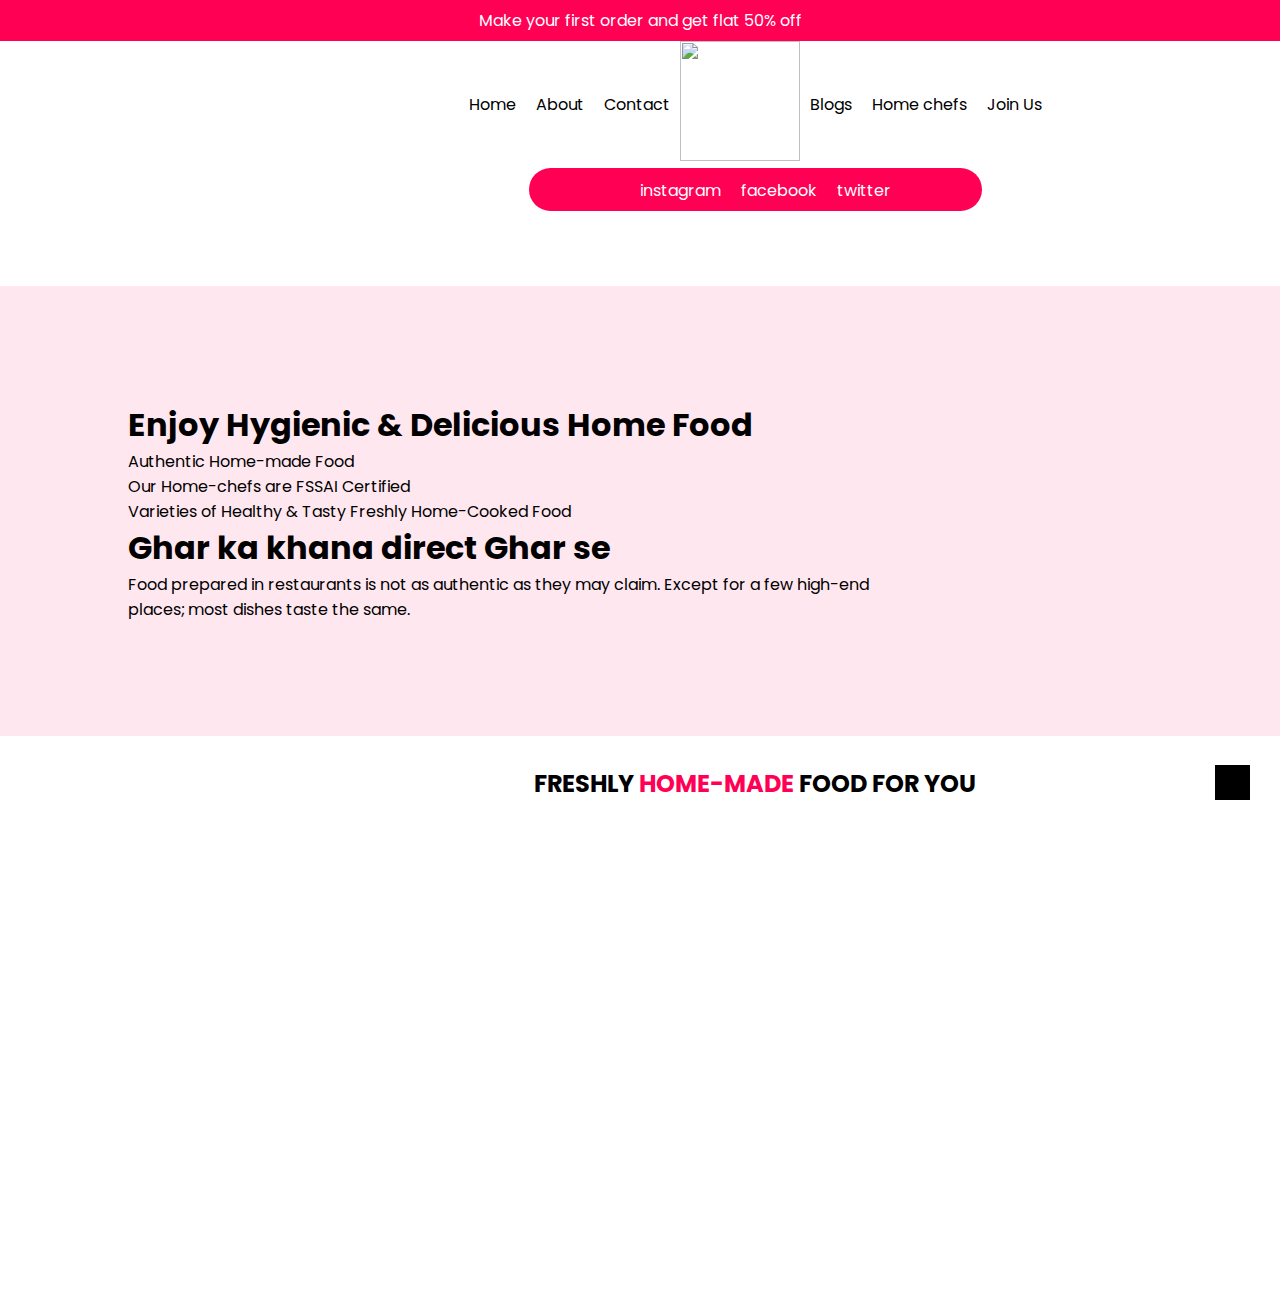
==== index.html @ 9baf68fd "fourth commit" ====
<!DOCTYPE html>
<html lang="en">

<head>
	<meta charset="UTF-8">
	<meta http-equiv="X-UA-Compatible" content="IE=edge">
	<meta name="viewport" content="width=device-width, initial-scale=1.0">
	<title>Dehofoo-homepage</title>
	<link rel="stylesheet" href="style.css">
	<link rel="stylesheet" href="https://use.fontawesome.com/releases/v5.15.4/css/all.css"
		integrity="sha384-DyZ88mC6Up2uqS4h/KRgHuoeGwBcD4Ng9SiP4dIRy0EXTlnuz47vAwmeGwVChigm" crossorigin="anonymous">
	<link rel="stylesheet" href="https://unpkg.com/aos@next/dist/aos.css" />


</head>

<body>
	<div class="banner" id="banner">
		<p>Make your first order and get flat 50% off</p>
	</div>

	<div class="up-scroll"><i class="fas fa-sort-up"><a href="#"></a></i></div>

	<div class="menu-bar" id="menu-bar" onclick="myFunction()">
		<i class="fas fa-bars"></i>
	</div>

	<div class="cross" id="cross" onclick="myFunction1()">
		<i class="fas fa-times"></i>
	</div>

	<div class="drop-boxes" id="drop-boxes">
		<div class="content">
			<div class="box-1"></div>
			<div class="box-2"></div>
			<div class="box-3"></div>
			<div class="box-4"></div>
			<div class="box-5"></div>
		</div>
	</div>

	<div class="menu-toggle" id="menu-toggle">
		<ul>
			<li><a href="">Home</a></li>
			<li><a href="">About</a></li>
			<li> <a href="">Contact</a> </li>
			<li><a href="">Blogs</a></li>
			<li><a href="">Home chefs</a></li>
			<li><a href="">Join Us</a></li>
		</ul>
	</div>
	<div class="container">

		<section class="nav">
			<div class="content">
				<div class="menu_list">
					<li> <a href="">Home</a> </li>
					<li> <a href="">About</a> </li>
					<li> <a href="">Contact</a> </li>
					<div class="logo">
						<img src="images/logo.png" alt="" width="120px" height="120px">
					</div>
					<li> <a href="">Blogs</a> </li>
					<li> <a href="">Home chefs</a> </li>
					<li> <a href="">Join Us</a> </li>
				</div>

				<div class="social">
					<li> <a href=""><i class="fab fa-instagram"></i>instagram</a> </li>
					<li> <a href=""><i class="fab fa-facebook"></i>facebook</a></li>
					<li> <a href=""><i class="fab fa-twitter"></i>twitter</a></li>
				</div>

			</div>
		</section>

		<br />
		<br />
		<br />

		<section class="homepage">
			<div class="content">
				<div class="info">

					<h1> <span>Enjoy Hygienic</span> & Delicious Home Food</h1>
					<div class="para">
						<p><i class="fas fa-check-circle"></i>Authentic Home-made Food</p>
						<p><i class="fas fa-check-circle"></i>Our Home-chefs are FSSAI Certified</p>
						<p><i class="fas fa-check-circle"></i>Varieties of Healthy & Tasty Freshly Home-Cooked Food</p>
					</div>

					<div class="site-info">
						<h1>Ghar ka khana direct Ghar se</h1>
					</div>

					<div class="para-one">
						<p>Food prepared in restaurants is not as authentic as they may claim. Except for a few high-end
							places; most dishes taste the same. </p>
					</div>
				</div>
				<div class="video">

					<iframe width="500" height="315" src="https://www.youtube.com/embed/4LgRSebsh2c"
						title="YouTube video player" frameborder="0"
						allow="accelerometer; autoplay; clipboard-write; encrypted-media; gyroscope; picture-in-picture"
						allowfullscreen></iframe>

				</div>
			</div>
		</section>

		<section class="three-cards">
			<h2>FRESHLY <span>HOME-MADE</span>
				FOOD FOR YOU</h2>
			<div class="content">
				<div class="box" data-aos="fade-in" data-aos-id="super-duper">

					<img src="images/authentic.png" alt="" srcset="">
					<h4>Authentic </h4>
					<h6>Home made food</h6>
					<p>Food prepared in restaurants is not as authentic as they may claim. Except for a few high-end
						places; most dishes taste the same. For all food lovers, this is a turn-off. With de’HoFoo, we
						connect all food lovers to home-chefs who serve authentic food, retaining the original taste and
						aroma of the dish.</p>
				</div>
				<div class="box" data-aos="fade-in" data-aos-id="super-duper">
					<img src="images/fassai.png" alt="" srcset="">
					<h4>FSSAI Certified</h4>
					<h6>Home chefs</h6>
					<p>Food prepared in restaurants is not as authentic as they may claim. Except for a few high-end
						places; most dishes taste the same. For all food lovers, this is a turn-off. With de’HoFoo, we
						connect all food lovers to home-chefs who serve authentic food, retaining the original taste and
						aroma of the dish.</p>

				</div>
				<div class="box" data-aos="fade-in" data-aos-id="super-duper">
					<img src="images/veriety.png" alt="" srcset="">
					<h4>Verirty </h4>
					<h6>of freshly cooked food</h6>
					<p>Food prepared in restaurants is not as authentic as they may claim. Except for a few high-end
						places; most dishes taste the same. For all food lovers, this is a turn-off. With de’HoFoo, we
						connect all food lovers to home-chefs who serve authentic food, retaining the original taste and
						aroma of the dish.</p>

				</div>
			</div>
		</section>

		<br />
		<br />
		<br />



































































	</div>

	<script src="index.js"></script>

	<script src="https://unpkg.com/aos@next/dist/aos.js"></script>
	<script>
		AOS.init();
	</script>


</body>

</html>
---- style.css ----
@import url("https://fonts.googleapis.com/css2?family=Poppins&display=swap");

* {
  margin: 0px;
  padding: 0px;
  box-sizing: border-box;
  font-family: "Poppins", sans-serif;
}

.drop-boxes {
  width: 100%;
  height: 100vh;
  display: none;
  position: fixed;
  z-index: 1100;
}

.drop-boxes .content {
  width: 100%;
  height: 100vh;
  display: flex;
}

.drop-boxes .box-1 {
  width: 20%;
  height: 100vh;
  background-color: rgb(255, 77, 121);
  animation-name: boxone;
  animation-iteration-count: 1;
  animation-duration: 0.2s;
}

@keyframes boxone {
  0% {
    height: 0;
  }
  100% {
    height: 100vh;
  }
}

.drop-boxes .box-2 {
  width: 20%;
  height: 100vh;
  background-color: rgb(255, 77, 121);
  animation-name: boxtwo;
  animation-iteration-count: 1;
  animation-duration: 0.4s;
}

@keyframes boxtwo {
  0% {
    height: 0;
  }
  100% {
    height: 100vh;
  }
}

.drop-boxes .box-3 {
  width: 20%;
  height: 100vh;
  background-color: rgb(255, 77, 121);
  animation-name: boxthree;
  animation-iteration-count: 1;
  animation-duration: 0.6s;
}

@keyframes boxthree {
  0% {
    height: 0;
  }
  100% {
    height: 100vh;
  }
}

.drop-boxes .box-4 {
  width: 20%;
  height: 100vh;
  background-color: rgb(255, 77, 121);
  animation-name: boxfour;
  animation-iteration-count: 1;
  animation-duration: 0.8s;
}

@keyframes boxfour {
  0% {
    height: 0;
  }
  100% {
    height: 100vh;
  }
}

.drop-boxes .box-5 {
  width: 20%;
  height: 100vh;
  background-color: rgb(255, 77, 121);
  animation-name: boxfive;
  animation-iteration-count: 1;
  animation-duration: 1s;
}

@keyframes boxfive {
  0% {
    height: 0;
  }
  100% {
    height: 100vh;
  }
}

.menu-toggle {
  width: 100%;
  height: 100vh;
  /* background-color: white; */
  display: flex;
  justify-content: center;
  align-items: center;
  display: none;
  position: fixed;
  z-index: 1200;
}

.menu-toggle li {
  list-style-type: none;
}

.menu-toggle li a {
  text-decoration: none;
  color: rgb(0, 0, 0);
  margin: 10px;
}

.cross {
  position: fixed;
  z-index: 1300;
  display: none;
  position: fixed;
  left: 5%;
}

.menu-bar {
  position: fixed;
  right: 5%;
  display: none;
}

.up-scroll {
  width: 35px;
  height: 35px;
  position: fixed;
  bottom: 100px;
  right: 30px;
  color: rgb(255, 255, 255);
  font-size: 30px;
  background-color: black;
  border: 1px solid black;
  display: flex;
  justify-content: center;
  align-items: center;
  cursor: pointer;
}

.container {
  width: 1510px;
  margin: auto;
  /* background-color: red; */
}

.banner {
  display: flex;
  width: 100%;
  justify-content: center;
  align-items: center;
  padding: 8px;
  background-color: #ff0055;
  color: white;
}

.menu_list {
  display: flex;
  justify-content: center;
  align-items: center;
}

.menu_list li {
  list-style-type: none;
  float: left;
}

.menu_list li a {
  text-decoration: none;
  color: black;
  margin: 10px;
  font-weight: 400;
}

.social {
  margin: auto;
  padding: 8px;
  border-radius: 25px;
  background-color: #ff0055;
  width: 30%;
  display: flex;
  justify-content: center;
  align-items: center;
}

.social i {
  margin-right: 10px;
  font-size: 18px;
}

.social li {
  list-style-type: none;
  float: left;
}

.social li a {
  text-decoration: none;
  color: white;
  margin-left: 10px;
}

.homepage {
  height: 100%;
  background-color: #ffe7ef;
}

.homepage .content {
  display: flex;
  flex-wrap: wrap;
  justify-content: center;
  align-items: center;
}

/*  */
.homepage .info {
  width: 50%;
  display: flex;
  justify-content: center;
  align-items: left;
  flex-direction: column;
  height: 450px;
}

/* .homepage .info .site-info { */
  /* display: none; */
/* } */
/*  */
/* .homepage .info .para-one { */
  /* display: none; */
/* } */

.homepage .info h1:nth-of-type(2) {
  font-size: 50px;
  width: 600px;
  font-weight: 1000;
}

.homepage .info h1:nth-of-type(2) span {
  color: #ff0055;
}

.para i {
  color: greenyellow;
}

.video {
  display: flex;
  justify-content: center;
  align-items: center;
}

.three-cards {
  /* width: 100%; */
  height: 100%;
  display: flex;
  justify-content: center;
  align-items: center;
  flex-direction: column;
}

.three-cards h2 {
  text-align: center;
  margin: 30px;
}

.three-cards h2 span {
  color: rgba(255, 0, 85, 1);
}

.three-cards .content {
  width: 80%;
  margin: auto;
  display: flex;
  justify-content: center;
  align-items: center;
  height: 400px;
  flex-wrap: wrap;
}

.box {
  display: flex;
  justify-content: center;
  align-items: center;
  flex-direction: column;
  width: 270px;
  margin: auto;
  background: #ffffff;
  box-shadow: rgba(0, 110, 255, 0.35) 0px 5px 15px;
  border-radius: 6px;
  padding: 15px;
}

.box p {
  font-size: 13px;
  color: gray;
}

.box img {
  width: 150px;
  height: 100px;
}

.photos-content {
  width: 100%;
  height: 100%;
}

.photos-content .content {
  height: 100%;
  background-color: gray;
  display: flex;
  flex-direction: column;
  justify-content: center;
  align-items: center;
  flex-wrap: wrap;
}

.first-row {
  display: flex;
  justify-content: center;
  align-content: center;
  flex-wrap: wrap;
}

.first-row img {
  width: 33%;
}

.first-row p {
  width: 33%;
  display: flex;
  justify-content: center;
  align-items: center;
  padding: 40px;
}

.app-section {
  width: 100%;
  height: 100%;
}

.app-section .content {
  width: 100%;
  height: 100%;
  padding: 40px;
  display: flex;
  justify-content: center;
  align-content: center;
  flex-direction: column;
}

.app-section .content .info {
  width: 300px;
  font-weight: 700;
}
.app-section .content .image {
  height: 100%;
  padding: 20px;
  display: flex;
  justify-content: center;
  align-items: center;
  margin: 60px;
}

.app-section .content .image img {
  width: 460px;
  height: 300px;
  z-index: 10000;
}

.app-section .content .image svg {
  position: absolute;
  z-index: 1;
}

.app-section .content .paragraph {
  font-size: 14px;
  padding: 30px 0px;
}

.download-landpage {
  width: 100%;
  height: 600px;
}

.download-landpage .content {
  width: 100%;
  display: flex;
  justify-content: center;
  align-items: center;
  flex-wrap: wrap;
}

.download-landpage .content .info {
  display: flex;
  align-items: center;
  flex-direction: column;
  justify-content: flex-start;
  height: 50%;
  width: 50%;
}

.download-landpage .content .photos-content {
  width: 50%;
  display: flex;
  justify-content: right;
  align-items: center;
}

@media only screen and (min-device-width: 320px) and (max-device-width: 480px) {
  .homepage {
    background-image: url("data:image/svg+xml,%3Csvg width='360' height='860' viewBox='0 0 360 860' fill='none' xmlns='http://www.w3.org/2000/svg'%3E%3Crect width='360' height='860' fill='white'/%3E%3Cpath d='M479.558 48.6896L200.334 -137L-276 579.27L3.22413 764.96C3.22413 764.96 217.998 646.145 309.998 496.145C401.998 346.145 479.558 48.6896 479.558 48.6896Z' fill='%23FF0055'/%3E%3Cpath d='M435.7 48.8401L110.233 -167.602L-364.241 545.871L-38.7733 762.313C-38.7733 762.313 104 481 82 328C60 175 435.7 48.8401 435.7 48.8401Z' fill='%23C00040'/%3E%3C/svg%3E%0A");
    background-repeat: no-repeat;
  }
  .homepage .info {
    width: 80%;
    display: flex;
    justify-content: left;
    align-items: left;
    flex-direction: column;
    height: 450px;
  }

  .homepage .info h1:nth-of-type(1) {
    display: none;
  }

  .homepage .info h1:nth-of-type(2) {
    background-image: linear-gradient(rgba(0, 0, 0, 0.8), rgba(0, 0, 0, 0.8)),
      url("images/join\ us.jpg");
    padding: 20px;
    width: 100%;
    font-weight: 1000;
    color: white;
    border-radius: 10px;
    font-size: 20px;
    /* width: 50%; */
    font-weight: 1000;
  }

  .homepage .info .para {
    display: none;
  }
  .nav {
    display: none;
  }
  .container {
    width: 100%;
    margin: auto;
    /* background-color: red; */
  }
  .menu-bar {
    display: block;
  }

  .up-scroll {
    display: none;
  }


  /* .homepage .info .site-info{ */
  /* display: flex; */
  /* justify-content: center; */
  /* align-items: center; */
  /* } */

  /* .homepage .info .para-one{ */
  /* display: flex; */
  /* justify-content: center; */
  /* align-items: center; */
  /* } */
  .menu_list {
    display: none;
  }

  .app-section .content .image svg {
    display: none;
  }
  .app-section .content .image img {
    width: 50%;
    height: 200px;
    z-index: 10000;
  }

  .video iframe {
    width: 80%;
    height: 300px;
    margin: 20px;
  }

  .box {
    margin: 10px;
  }

  .first-row img {
    width: 80%;
  }

  .first-row p {
    width: 80%;
    display: flex;
    justify-content: center;
    align-items: center;
    padding: 40px;
  }
}

/* Smartphones (landscape) ----------- */
@media only screen and (min-width: 321px) {
  /* Styles */
}

/* Smartphones (portrait) ----------- */
@media only screen and (max-width: 320px) {
  /* Styles */
}

/* iPads (portrait and landscape) ----------- */
@media only screen and (min-device-width: 768px) and (max-device-width: 1024px) {
  /* Styles */
}

/* iPads (landscape) ----------- */
@media only screen and (min-device-width: 768px) and (max-device-width: 1024px) and (orientation: landscape) {
  /* Styles */
}

/* iPads (portrait) ----------- */
@media only screen and (min-device-width: 768px) and (max-device-width: 1024px) and (orientation: portrait) {
  /* Styles */
}
/**********
  iPad 3
  **********/
@media only screen and (min-device-width: 768px) and (max-device-width: 1024px) and (orientation: landscape) and (-webkit-min-device-pixel-ratio: 2) {
  /* Styles */
}

@media only screen and (min-device-width: 768px) and (max-device-width: 1024px) and (orientation: portrait) and (-webkit-min-device-pixel-ratio: 2) {
  /* Styles */
}
/* Desktops and laptops ----------- */
@media only screen and (min-width: 1224px) {
  /* Styles */
}
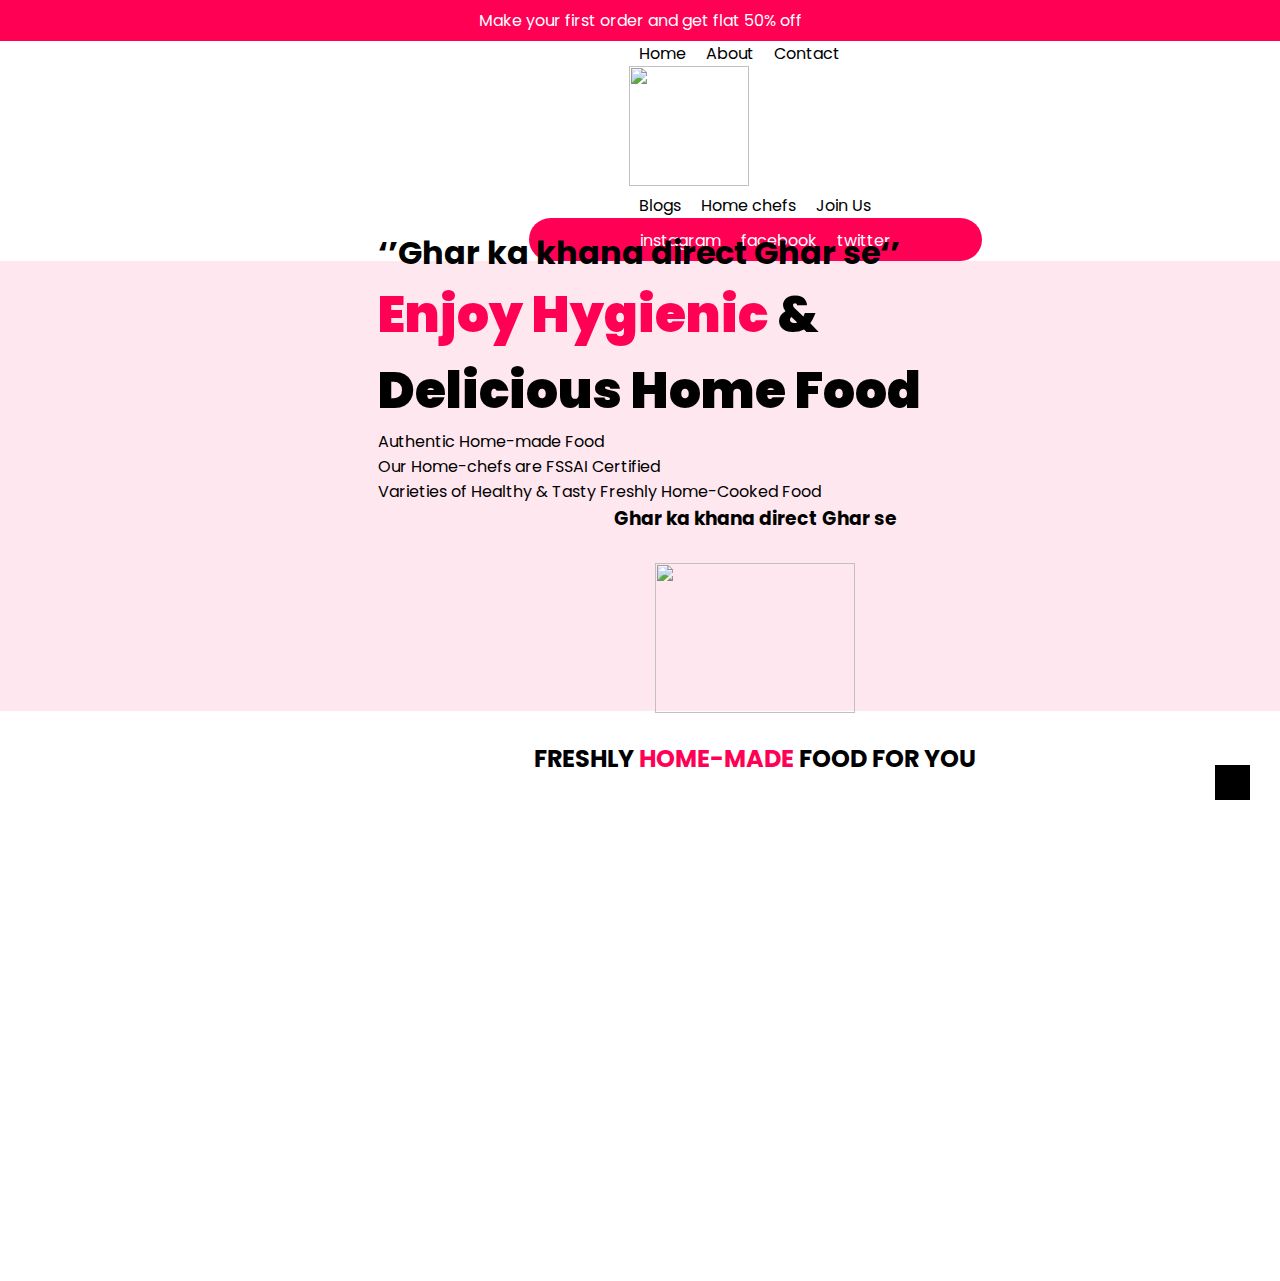
==== commit c5a619c6: "background change" ====
--- a/index.html
+++ b/index.html
@@ -54,34 +54,34 @@
 		<section class="nav">
 			<div class="content">
 				<div class="menu_list">
-					<li> <a href="">Home</a> </li>
-					<li> <a href="">About</a> </li>
-					<li> <a href="">Contact</a> </li>
-					<div class="logo">
-						<img src="images/logo.png" alt="" width="120px" height="120px">
-					</div>
-					<li> <a href="">Blogs</a> </li>
-					<li> <a href="">Home chefs</a> </li>
-					<li> <a href="">Join Us</a> </li>
+					<ul>
+						<li> <a href="">Home</a> </li>
+						<li> <a href="">About</a> </li>
+						<li> <a href="">Contact</a> </li>
+						<div class="logo">
+							<img src="images/logo.png" alt="" width="120px" height="120px">
+						</div>
+						<li> <a href="">Blogs</a> </li>
+						<li> <a href="">Home chefs</a> </li>
+						<li> <a href="">Join Us</a> </li>
+					</ul>
 				</div>
 
 				<div class="social">
-					<li> <a href=""><i class="fab fa-instagram"></i>instagram</a> </li>
-					<li> <a href=""><i class="fab fa-facebook"></i>facebook</a></li>
-					<li> <a href=""><i class="fab fa-twitter"></i>twitter</a></li>
+					<ul>
+						<li> <a href=""><i class="fab fa-instagram"></i>instagram</a> </li>
+						<li> <a href=""><i class="fab fa-facebook"></i>facebook</a></li>
+						<li> <a href=""><i class="fab fa-twitter"></i>twitter</a></li>
+					</ul>
 				</div>
 
 			</div>
 		</section>
-
-		<br />
-		<br />
-		<br />
 
 		<section class="homepage">
 			<div class="content">
 				<div class="info">
-
+					<h1>‘’Ghar ka khana direct Ghar se‘’</h1>
 					<h1> <span>Enjoy Hygienic</span> & Delicious Home Food</h1>
 					<div class="para">
 						<p><i class="fas fa-check-circle"></i>Authentic Home-made Food</p>
@@ -89,23 +89,47 @@
 						<p><i class="fas fa-check-circle"></i>Varieties of Healthy & Tasty Freshly Home-Cooked Food</p>
 					</div>
 
+					<div class="info-para-head">
+						<h3>Ghar ka khana direct Ghar se</h3>
+					</div>
+
 					<div class="site-info">
-						<h1>Ghar ka khana direct Ghar se</h1>
-					</div>
-
-					<div class="para-one">
 						<p>Food prepared in restaurants is not as authentic as they may claim. Except for a few high-end
 							places; most dishes taste the same. </p>
 					</div>
-				</div>
-				<div class="video">
-
-					<iframe width="500" height="315" src="https://www.youtube.com/embed/4LgRSebsh2c"
-						title="YouTube video player" frameborder="0"
-						allow="accelerometer; autoplay; clipboard-write; encrypted-media; gyroscope; picture-in-picture"
-						allowfullscreen></iframe>
-
-				</div>
+
+
+
+
+
+
+
+
+
+
+
+					<div class="home-image">
+						<img src="images//home.png" alt="" width="200px " height="150px">
+					</div>
+
+					<div class="social-homepage">
+						<div class="content">
+							<ul>
+								<li> <a href=""><i class="fab fa-instagram"></i>instagram</a> </li>
+								<li> <a href=""><i class="fab fa-facebook"></i>facebook</a></li>
+								<li> <a href=""><i class="fab fa-twitter"></i>twitter</a></li>
+							</ul>
+						</div>
+					</div>
+				</div>
+				<!-- <div class="video"> -->
+
+				<!-- <iframe width="500" height="315" src="https://www.youtube.com/embed/4LgRSebsh2c" -->
+				<!-- title="YouTube video player" frameborder="0" -->
+				<!-- allow="accelerometer; autoplay; clipboard-write; encrypted-media; gyroscope; picture-in-picture" -->
+				<!-- allowfullscreen></iframe> -->
+
+				<!-- </div> -->
 			</div>
 		</section>
 
--- a/style.css
+++ b/style.css
@@ -120,6 +120,7 @@
   align-items: center;
   display: none;
   position: fixed;
+
   z-index: 1200;
 }
 
@@ -145,6 +146,9 @@
   position: fixed;
   right: 5%;
   display: none;
+  color: black;
+  background-color: white;
+  padding: 2px 5px;
 }
 
 .up-scroll {
@@ -246,14 +250,6 @@
   height: 450px;
 }
 
-/* .homepage .info .site-info { */
-  /* display: none; */
-/* } */
-/*  */
-/* .homepage .info .para-one { */
-  /* display: none; */
-/* } */
-
 .homepage .info h1:nth-of-type(2) {
   font-size: 50px;
   width: 600px;
@@ -264,8 +260,61 @@
   color: #ff0055;
 }
 
+.homepage .info .info-para-head {
+  text-align: center;
+}
+
+.homepage .info .site-info {
+  text-align: center;
+  color: white;
+  display: none;
+}
+
 .para i {
   color: greenyellow;
+}
+
+.homepage .content .social-homepage{
+  width: 100%;
+  display: none;
+  /* background-color: gray; */
+ 
+ 
+ 
+
+}
+
+.homepage .content .social-homepage .content{
+  width: 50%;
+  display: flex;
+  justify-content: right;
+  align-items: center;
+  height: 25px;
+  background-color: black;
+  color: white;
+  font-size: 7px;
+  border-radius: 25px;
+}
+
+.homepage .content .social-homepage .content li{
+  float: left;
+  list-style-type: none;
+
+}
+
+.homepage .content .social-homepage .content li a{
+  color: white;
+  text-decoration: none;
+  margin: 5px;
+}
+
+.homepage .home-image{
+  width: 100%;
+  height: 100%;
+  display: flex;
+  justify-content: center;
+  align-items: center;
+  margin: 30px 0px;
 }
 
 .video {
@@ -433,12 +482,29 @@
 }
 
 @media only screen and (min-device-width: 320px) and (max-device-width: 480px) {
+
+  .banner{
+    font-size: 12px;
+    background-color: white;
+    color: black;
+  }
+
+  .homepage .content .social-homepage{
+    /* display: block; */
+    display: flex;
+    justify-content: right;
+    align-items: center;
+    margin: 50px 0px;
+  }
   .homepage {
-    background-image: url("data:image/svg+xml,%3Csvg width='360' height='860' viewBox='0 0 360 860' fill='none' xmlns='http://www.w3.org/2000/svg'%3E%3Crect width='360' height='860' fill='white'/%3E%3Cpath d='M479.558 48.6896L200.334 -137L-276 579.27L3.22413 764.96C3.22413 764.96 217.998 646.145 309.998 496.145C401.998 346.145 479.558 48.6896 479.558 48.6896Z' fill='%23FF0055'/%3E%3Cpath d='M435.7 48.8401L110.233 -167.602L-364.241 545.871L-38.7733 762.313C-38.7733 762.313 104 481 82 328C60 175 435.7 48.8401 435.7 48.8401Z' fill='%23C00040'/%3E%3C/svg%3E%0A");
+    /* background-image: url("data:image/svg+xml,%3Csvg width='360' height='860' viewBox='0 0 360 860' fill='none' xmlns='http://www.w3.org/2000/svg'%3E%3Crect width='360' height='860' fill='white'/%3E%3Cpath d='M479.558 48.6896L200.334 -137L-276 579.27L3.22413 764.96C3.22413 764.96 217.998 646.145 309.998 496.145C401.998 346.145 479.558 48.6896 479.558 48.6896Z' fill='%23FF0055'/%3E%3Cpath d='M435.7 48.8401L110.233 -167.602L-364.241 545.871L-38.7733 762.313C-38.7733 762.313 104 481 82 328C60 175 435.7 48.8401 435.7 48.8401Z' fill='%23C00040'/%3E%3C/svg%3E%0A"); */
+    background-image: linear-gradient(150deg,#FF0055 50%,white 50%);
+    /* background-size: 100% 100%; */
+    height: 860px;
     background-repeat: no-repeat;
   }
   .homepage .info {
-    width: 80%;
+    width: 95%;
     display: flex;
     justify-content: left;
     align-items: left;
@@ -451,16 +517,28 @@
   }
 
   .homepage .info h1:nth-of-type(2) {
+    margin: 5px 0px;
     background-image: linear-gradient(rgba(0, 0, 0, 0.8), rgba(0, 0, 0, 0.8)),
       url("images/join\ us.jpg");
     padding: 20px;
+    font-size: 30px;
     width: 100%;
     font-weight: 1000;
     color: white;
     border-radius: 10px;
-    font-size: 20px;
-    /* width: 50%; */
-    font-weight: 1000;
+  }
+
+  .homepage .content .info-para-head {
+    color: white;
+    margin: 20px;
+  }
+
+  .homepage .info .site-info {
+    margin: 20px auto;
+    display: block;
+    font-size: 13px;
+    width: 80%;
+    /* background-color: gray; */
   }
 
   .homepage .info .para {
@@ -482,18 +560,11 @@
     display: none;
   }
 
-
-  /* .homepage .info .site-info{ */
-  /* display: flex; */
-  /* justify-content: center; */
-  /* align-items: center; */
-  /* } */
-
-  /* .homepage .info .para-one{ */
-  /* display: flex; */
-  /* justify-content: center; */
-  /* align-items: center; */
-  /* } */
+  .homepage .info h1:nth-of-type(2) {
+    font-size: 25px;
+    /* width: 50%; */
+    font-weight: 1000;
+  }
   .menu_list {
     display: none;
   }
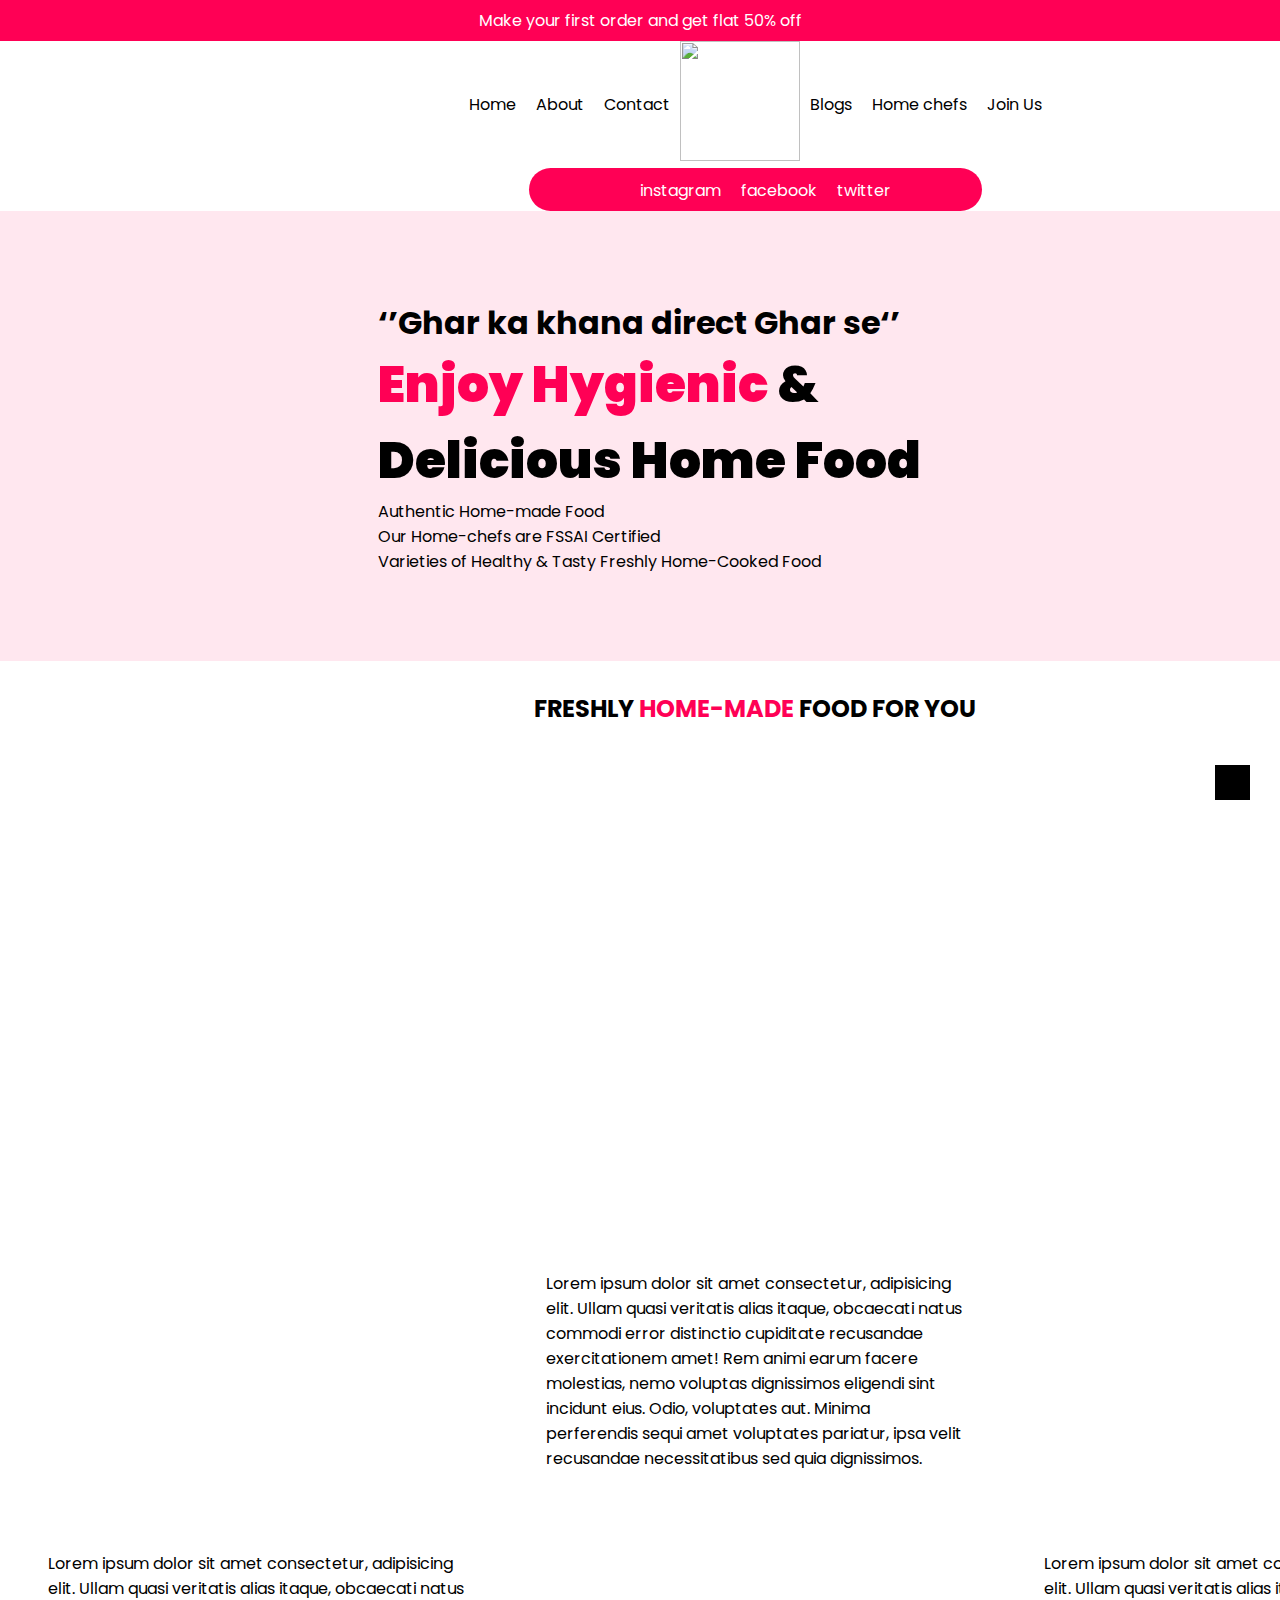
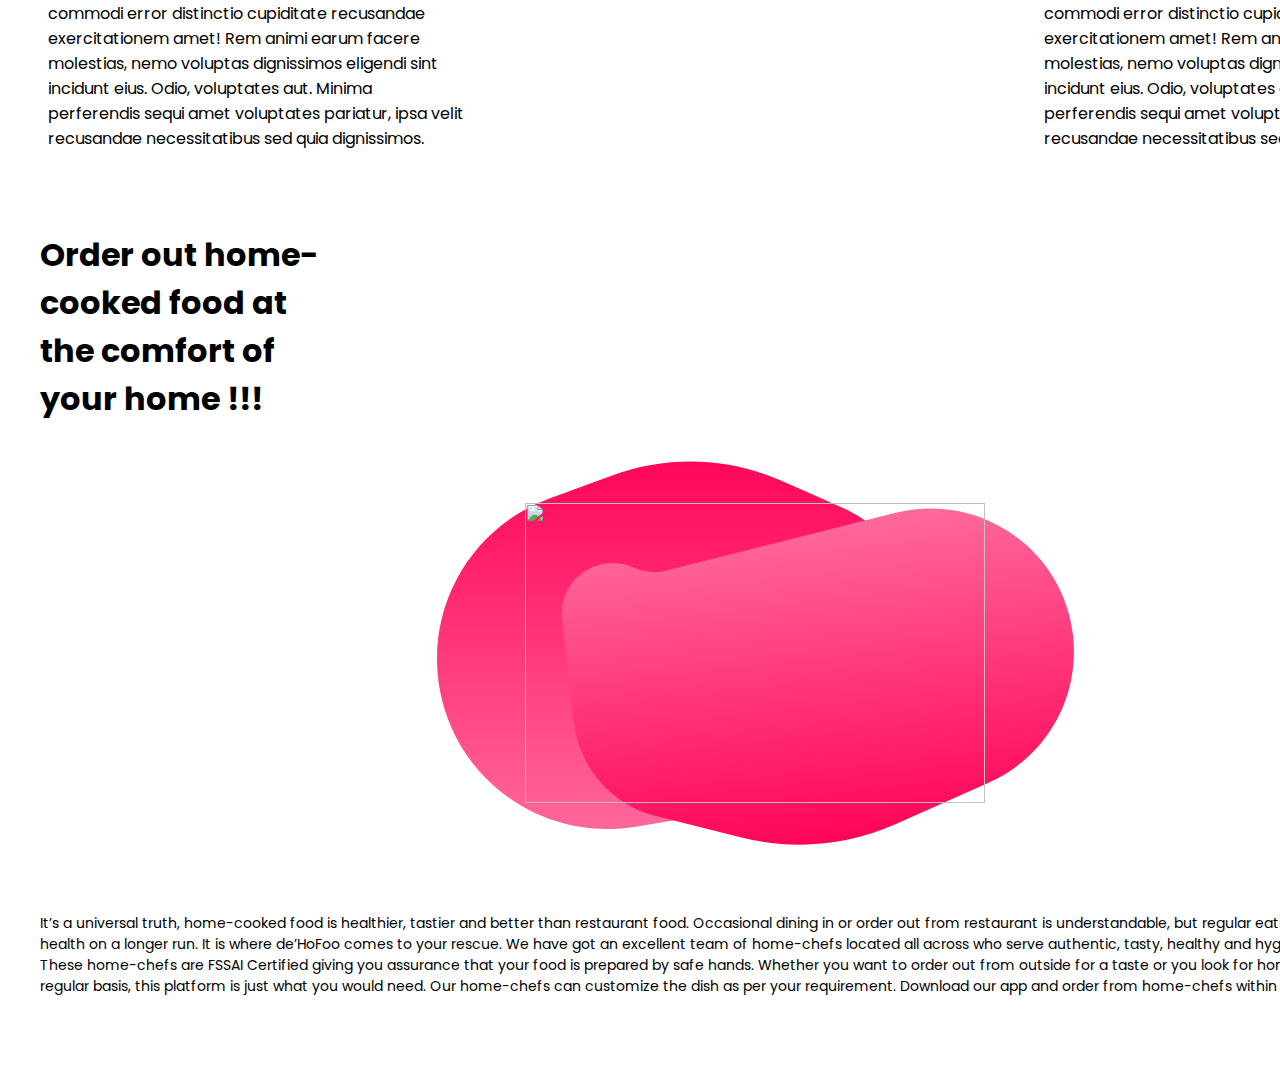
==== commit fd72d56f: "app section done" ====
--- a/index.html
+++ b/index.html
@@ -54,25 +54,25 @@
 		<section class="nav">
 			<div class="content">
 				<div class="menu_list">
-					<ul>
-						<li> <a href="">Home</a> </li>
-						<li> <a href="">About</a> </li>
-						<li> <a href="">Contact</a> </li>
-						<div class="logo">
-							<img src="images/logo.png" alt="" width="120px" height="120px">
-						</div>
-						<li> <a href="">Blogs</a> </li>
-						<li> <a href="">Home chefs</a> </li>
-						<li> <a href="">Join Us</a> </li>
-					</ul>
+
+					<li> <a href="">Home</a> </li>
+					<li> <a href="">About</a> </li>
+					<li> <a href="">Contact</a> </li>
+					<div class="logo">
+						<img src="images/logo.png" alt="" width="120px" height="120px">
+					</div>
+					<li> <a href="">Blogs</a> </li>
+					<li> <a href="">Home chefs</a> </li>
+					<li> <a href="">Join Us</a> </li>
+
 				</div>
 
 				<div class="social">
-					<ul>
-						<li> <a href=""><i class="fab fa-instagram"></i>instagram</a> </li>
-						<li> <a href=""><i class="fab fa-facebook"></i>facebook</a></li>
-						<li> <a href=""><i class="fab fa-twitter"></i>twitter</a></li>
-					</ul>
+
+					<li> <a href=""><i class="fab fa-instagram"></i>instagram</a> </li>
+					<li> <a href=""><i class="fab fa-facebook"></i>facebook</a></li>
+					<li> <a href=""><i class="fab fa-twitter"></i>twitter</a></li>
+
 				</div>
 
 			</div>
@@ -98,40 +98,36 @@
 							places; most dishes taste the same. </p>
 					</div>
 
-
-
-
-
-
-
-
-
-
-
 					<div class="home-image">
 						<img src="images//home.png" alt="" width="200px " height="150px">
 					</div>
 
 					<div class="social-homepage">
 						<div class="content">
-							<ul>
-								<li> <a href=""><i class="fab fa-instagram"></i>instagram</a> </li>
-								<li> <a href=""><i class="fab fa-facebook"></i>facebook</a></li>
-								<li> <a href=""><i class="fab fa-twitter"></i>twitter</a></li>
-							</ul>
+
+							<li> <a href=""><i class="fab fa-instagram"></i>instagram</a> </li>
+							<li> <a href=""><i class="fab fa-facebook"></i>facebook</a></li>
+							<li> <a href=""><i class="fab fa-twitter"></i>twitter</a></li>
+
 						</div>
 					</div>
 				</div>
 				<!-- <div class="video"> -->
-
 				<!-- <iframe width="500" height="315" src="https://www.youtube.com/embed/4LgRSebsh2c" -->
 				<!-- title="YouTube video player" frameborder="0" -->
 				<!-- allow="accelerometer; autoplay; clipboard-write; encrypted-media; gyroscope; picture-in-picture" -->
 				<!-- allowfullscreen></iframe> -->
-
 				<!-- </div> -->
-			</div>
-		</section>
+
+			</div>
+		</section>
+
+
+
+
+
+
+
 
 		<section class="three-cards">
 			<h2>FRESHLY <span>HOME-MADE</span>
@@ -139,7 +135,7 @@
 			<div class="content">
 				<div class="box" data-aos="fade-in" data-aos-id="super-duper">
 
-					<img src="images/authentic.png" alt="" srcset="">
+					<img src="images/authentic.png" alt="">
 					<h4>Authentic </h4>
 					<h6>Home made food</h6>
 					<p>Food prepared in restaurants is not as authentic as they may claim. Except for a few high-end
@@ -148,7 +144,7 @@
 						aroma of the dish.</p>
 				</div>
 				<div class="box" data-aos="fade-in" data-aos-id="super-duper">
-					<img src="images/fassai.png" alt="" srcset="">
+					<img src="images/fassai.png" alt="">
 					<h4>FSSAI Certified</h4>
 					<h6>Home chefs</h6>
 					<p>Food prepared in restaurants is not as authentic as they may claim. Except for a few high-end
@@ -158,7 +154,7 @@
 
 				</div>
 				<div class="box" data-aos="fade-in" data-aos-id="super-duper">
-					<img src="images/veriety.png" alt="" srcset="">
+					<img src="images/veriety.png" alt="">
 					<h4>Verirty </h4>
 					<h6>of freshly cooked food</h6>
 					<p>Food prepared in restaurants is not as authentic as they may claim. Except for a few high-end
@@ -170,9 +166,82 @@
 			</div>
 		</section>
 
+
+
 		<br />
 		<br />
 		<br />
+
+		<section class="photos-content">
+			<div class="content">
+				<div class="first-row">
+					<img src="images/img1.jpg" alt="" srcset="">
+					<p>Lorem ipsum dolor sit amet consectetur, adipisicing elit. Ullam quasi veritatis alias itaque,
+						obcaecati natus commodi error distinctio cupiditate recusandae exercitationem amet! Rem animi
+						earum facere molestias, nemo voluptas dignissimos eligendi sint incidunt eius. Odio, voluptates
+						aut. Minima perferendis sequi amet voluptates pariatur, ipsa velit recusandae necessitatibus sed
+						quia dignissimos.</p>
+					<img src="images/img3.jpg" alt="" srcset="">
+				</div>
+				<div class="first-row">
+					<p>Lorem ipsum dolor sit amet consectetur, adipisicing elit. Ullam quasi veritatis alias itaque,
+						obcaecati natus commodi error distinctio cupiditate recusandae exercitationem amet! Rem animi
+						earum facere molestias, nemo voluptas dignissimos eligendi sint incidunt eius. Odio, voluptates
+						aut. Minima perferendis sequi amet voluptates pariatur, ipsa velit recusandae necessitatibus sed
+						quia dignissimos.</p>
+					<img src="images/img3.jpg" alt="" srcset="">
+					<p>Lorem ipsum dolor sit amet consectetur, adipisicing elit. Ullam quasi veritatis alias itaque,
+						obcaecati natus commodi error distinctio cupiditate recusandae exercitationem amet! Rem animi
+						earum facere molestias, nemo voluptas dignissimos eligendi sint incidunt eius. Odio, voluptates
+						aut. Minima perferendis sequi amet voluptates pariatur, ipsa velit recusandae necessitatibus sed
+						quia dignissimos.</p>
+				</div>
+			</div>
+		</section>
+
+		<section class="app-section">
+			<div class="content">
+				<div class="info">
+					<h1>Order out home-cooked food at the comfort of your home !!!</h1>
+				</div>
+				<div class="image">
+					<img src="images/mobile3.png" alt="">
+					<svg width="637" height="384" viewBox="0 0 637 384" fill="none" xmlns="http://www.w3.org/2000/svg">
+						<path
+							d="M0 197.693C0 126.225 44.6077 62.354 111.706 37.748L175.879 14.2151C230.488 -5.81088 290.735 -3.88483 343.954 19.5884L406.163 47.0272C449.826 66.2853 478 109.506 478 157.226V309.339C478 346.206 435.858 367.199 406.43 344.992C396.638 337.603 384.237 334.567 372.139 336.595L198.535 365.707C94.6444 383.129 0 303.034 0 197.693Z"
+							fill="url(#paint0_linear_0_1)" />
+						<path
+							d="M635.993 174.275C643.159 236.379 609.221 295.956 552.146 321.465L458.947 363.12C410.399 384.817 355.963 389.551 304.399 376.559L219.007 355.043C174.888 343.926 142.251 306.67 137.035 261.472L125.169 158.629C120.653 119.494 160.527 90.3757 196.43 106.589C206.87 111.303 218.599 112.345 229.707 109.544L458.675 51.8045C542.652 30.6281 626.066 88.2412 635.993 174.275Z"
+							fill="url(#paint1_linear_0_1)" />
+						<defs>
+							<linearGradient id="paint0_linear_0_1" x1="239" y1="-25" x2="239" y2="399"
+								gradientUnits="userSpaceOnUse">
+								<stop stop-color="#FF0055" />
+								<stop offset="1" stop-color="#FF6F9F" />
+							</linearGradient>
+							<linearGradient id="paint1_linear_0_1" x1="406.835" y1="393.981" x2="366.082" y2="40.7981"
+								gradientUnits="userSpaceOnUse">
+								<stop stop-color="#FF0055" />
+								<stop offset="1" stop-color="#FF6F9F" />
+							</linearGradient>
+						</defs>
+					</svg>
+				</div>
+				<div class="paragraph">
+					It’s a universal truth, home-cooked food is healthier, tastier and better than restaurant food.
+					Occasional dining in or order out from restaurant is understandable, but regular eating does hamper
+					the health on a longer run. It is where de’HoFoo comes to your rescue.
+					We have got an excellent team of home-chefs located all across who serve authentic, tasty, healthy
+					and hygienic food of various types. These home-chefs are FSSAI Certified giving you assurance that
+					your food is prepared by safe hands.
+					Whether you want to order out from outside for a taste or you look for home-cooked food on a regular
+					basis, this platform is just what you would need. Our home-chefs can customize the dish as per your
+					requirement. Download our app and order from home-chefs within your area.
+				</div>
+			</div>
+		</section>
+
+		
 
 
 
--- a/style.css
+++ b/style.css
@@ -24,7 +24,7 @@
 .drop-boxes .box-1 {
   width: 20%;
   height: 100vh;
-  background-color: rgb(255, 77, 121);
+  background-color: gray;
   animation-name: boxone;
   animation-iteration-count: 1;
   animation-duration: 0.2s;
@@ -42,7 +42,7 @@
 .drop-boxes .box-2 {
   width: 20%;
   height: 100vh;
-  background-color: rgb(255, 77, 121);
+  background-color: gray;
   animation-name: boxtwo;
   animation-iteration-count: 1;
   animation-duration: 0.4s;
@@ -60,7 +60,7 @@
 .drop-boxes .box-3 {
   width: 20%;
   height: 100vh;
-  background-color: rgb(255, 77, 121);
+  background-color: gray;
   animation-name: boxthree;
   animation-iteration-count: 1;
   animation-duration: 0.6s;
@@ -78,7 +78,7 @@
 .drop-boxes .box-4 {
   width: 20%;
   height: 100vh;
-  background-color: rgb(255, 77, 121);
+  background-color: gray;
   animation-name: boxfour;
   animation-iteration-count: 1;
   animation-duration: 0.8s;
@@ -96,7 +96,7 @@
 .drop-boxes .box-5 {
   width: 20%;
   height: 100vh;
-  background-color: rgb(255, 77, 121);
+  background-color: gray;
   animation-name: boxfive;
   animation-iteration-count: 1;
   animation-duration: 1s;
@@ -262,6 +262,7 @@
 
 .homepage .info .info-para-head {
   text-align: center;
+  display: none;
 }
 
 .homepage .info .site-info {
@@ -285,7 +286,7 @@
 }
 
 .homepage .content .social-homepage .content{
-  width: 50%;
+  width: 70%;
   display: flex;
   justify-content: right;
   align-items: center;
@@ -309,11 +310,13 @@
 }
 
 .homepage .home-image{
+
   width: 100%;
   height: 100%;
-  display: flex;
-  justify-content: center;
-  align-items: center;
+  /* display: flex; */
+  /* justify-content: center; */
+  /* align-items: center; */
+  display: none;
   margin: 30px 0px;
 }
 
@@ -381,7 +384,7 @@
 
 .photos-content .content {
   height: 100%;
-  background-color: gray;
+  /* background-color: gray; */
   display: flex;
   flex-direction: column;
   justify-content: center;
@@ -410,7 +413,6 @@
 
 .app-section {
   width: 100%;
-  height: 100%;
 }
 
 .app-section .content {
@@ -498,10 +500,27 @@
   }
   .homepage {
     /* background-image: url("data:image/svg+xml,%3Csvg width='360' height='860' viewBox='0 0 360 860' fill='none' xmlns='http://www.w3.org/2000/svg'%3E%3Crect width='360' height='860' fill='white'/%3E%3Cpath d='M479.558 48.6896L200.334 -137L-276 579.27L3.22413 764.96C3.22413 764.96 217.998 646.145 309.998 496.145C401.998 346.145 479.558 48.6896 479.558 48.6896Z' fill='%23FF0055'/%3E%3Cpath d='M435.7 48.8401L110.233 -167.602L-364.241 545.871L-38.7733 762.313C-38.7733 762.313 104 481 82 328C60 175 435.7 48.8401 435.7 48.8401Z' fill='%23C00040'/%3E%3C/svg%3E%0A"); */
-    background-image: linear-gradient(150deg,#FF0055 50%,white 50%);
+    background-image: linear-gradient(150deg,#FF0055 55%,white 45%);
     /* background-size: 100% 100%; */
-    height: 860px;
+    height: 760px;
     background-repeat: no-repeat;
+  }
+
+  .homepage .content{
+    flex-wrap: wrap;
+    flex-direction: column;
+
+  }
+
+  .homepage .home-image{
+
+    width: 100%;
+    height: 100%;
+    display: flex;
+    justify-content: center;
+    align-items: center;
+    /* display: none; */
+    margin: 30px 0px;
   }
   .homepage .info {
     width: 95%;
@@ -529,6 +548,7 @@
   }
 
   .homepage .content .info-para-head {
+    display: block;
     color: white;
     margin: 20px;
   }
@@ -544,6 +564,16 @@
   .homepage .info .para {
     display: none;
   }
+
+
+
+.three-cards .content{
+  height: 100%;
+  display: flex;
+  flex-direction: column;
+}
+
+
   .nav {
     display: none;
   }
@@ -569,19 +599,36 @@
     display: none;
   }
 
+  .app-section .content{
+    background-image: url('images/back.jpg');
+    background-size: 100% 100%;
+    font-weight: 500;
+  }
+
+  .app-section .content h1{
+    font-weight: 700;
+  }
+
+  .app-section .content .paragraph {
+    font-size: 14px;
+    font-weight: 800;
+    padding: 30px 0px;
+  }
+
   .app-section .content .image svg {
     display: none;
   }
   .app-section .content .image img {
-    width: 50%;
-    height: 200px;
+    width: 236px;
+    height: 157px;
     z-index: 10000;
   }
 
   .video iframe {
     width: 80%;
-    height: 300px;
+    height: 150px;
     margin: 20px;
+    border-radius: 10px;
   }
 
   .box {
@@ -599,7 +646,20 @@
     align-items: center;
     padding: 40px;
   }
-}
+
+  .photos-content{
+    display: none;
+    
+  }
+
+  
+  
+  
+  
+
+
+}
+
 
 /* Smartphones (landscape) ----------- */
 @media only screen and (min-width: 321px) {
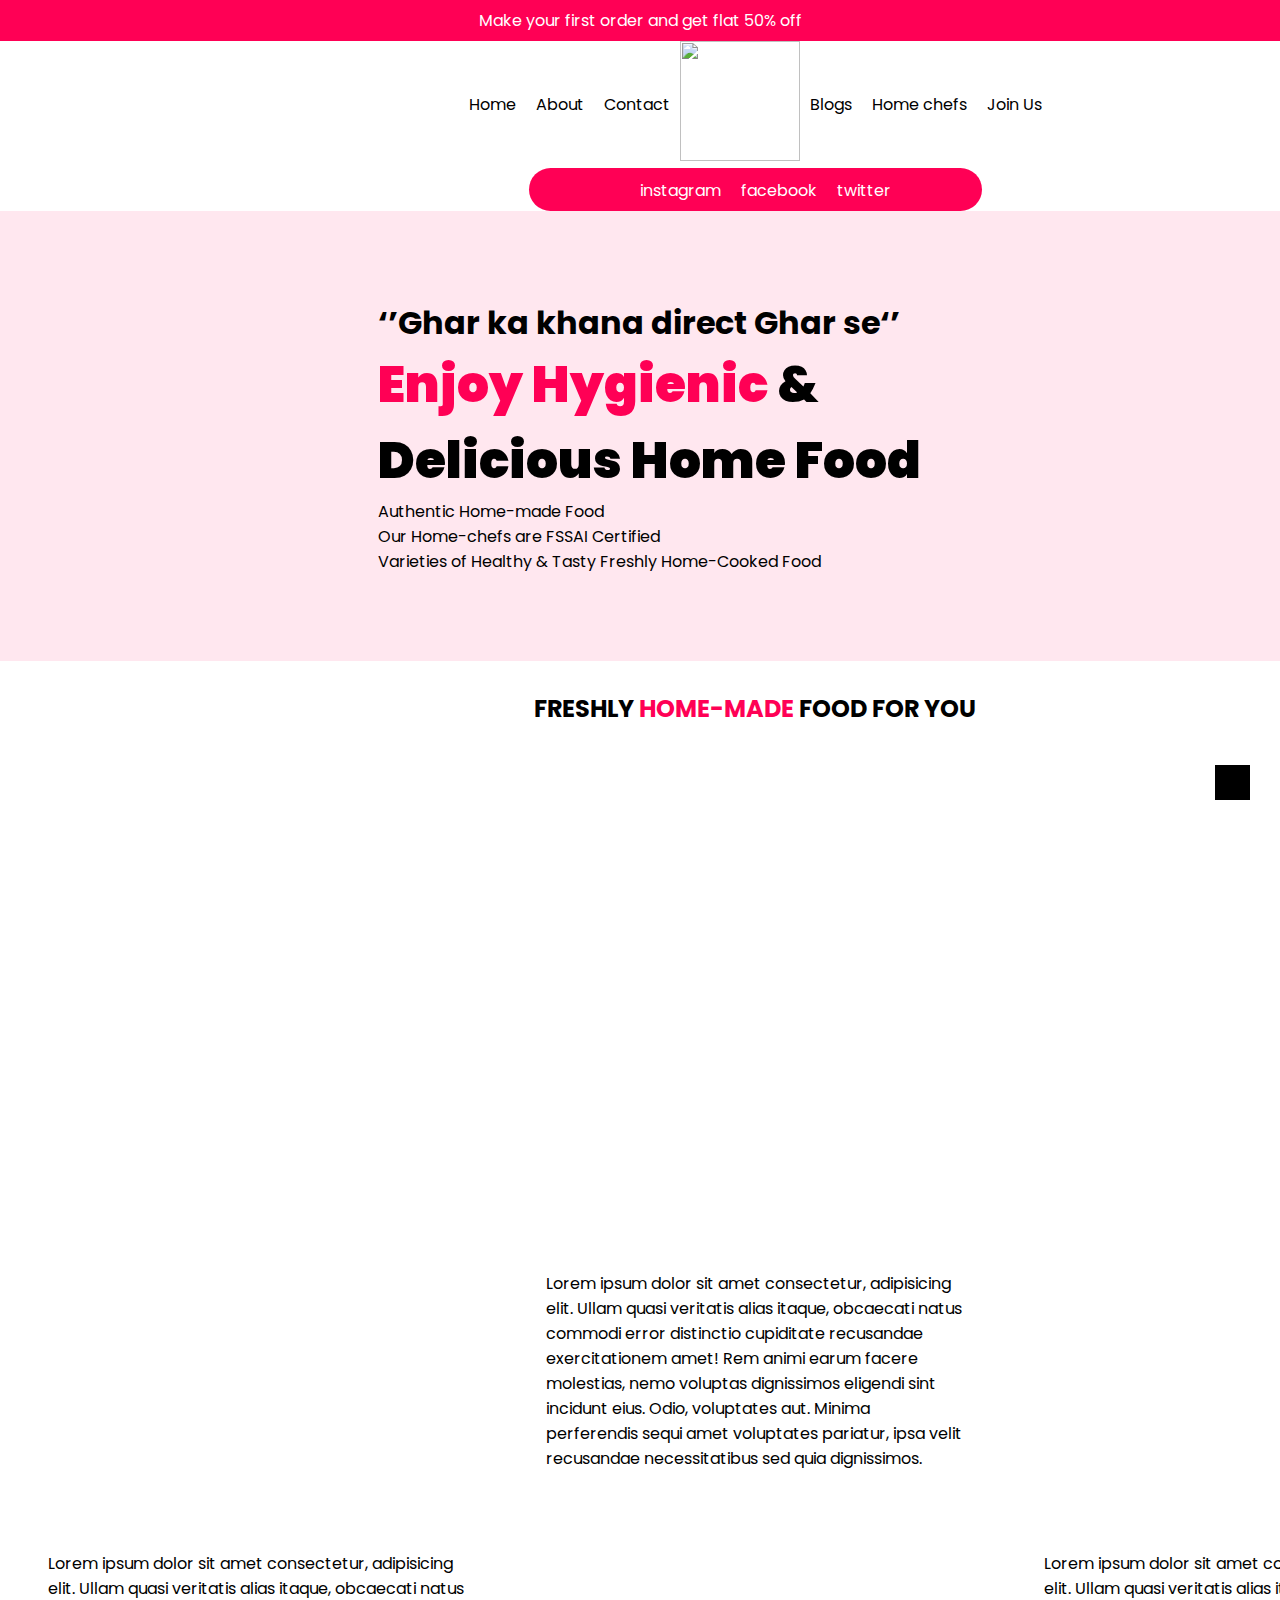
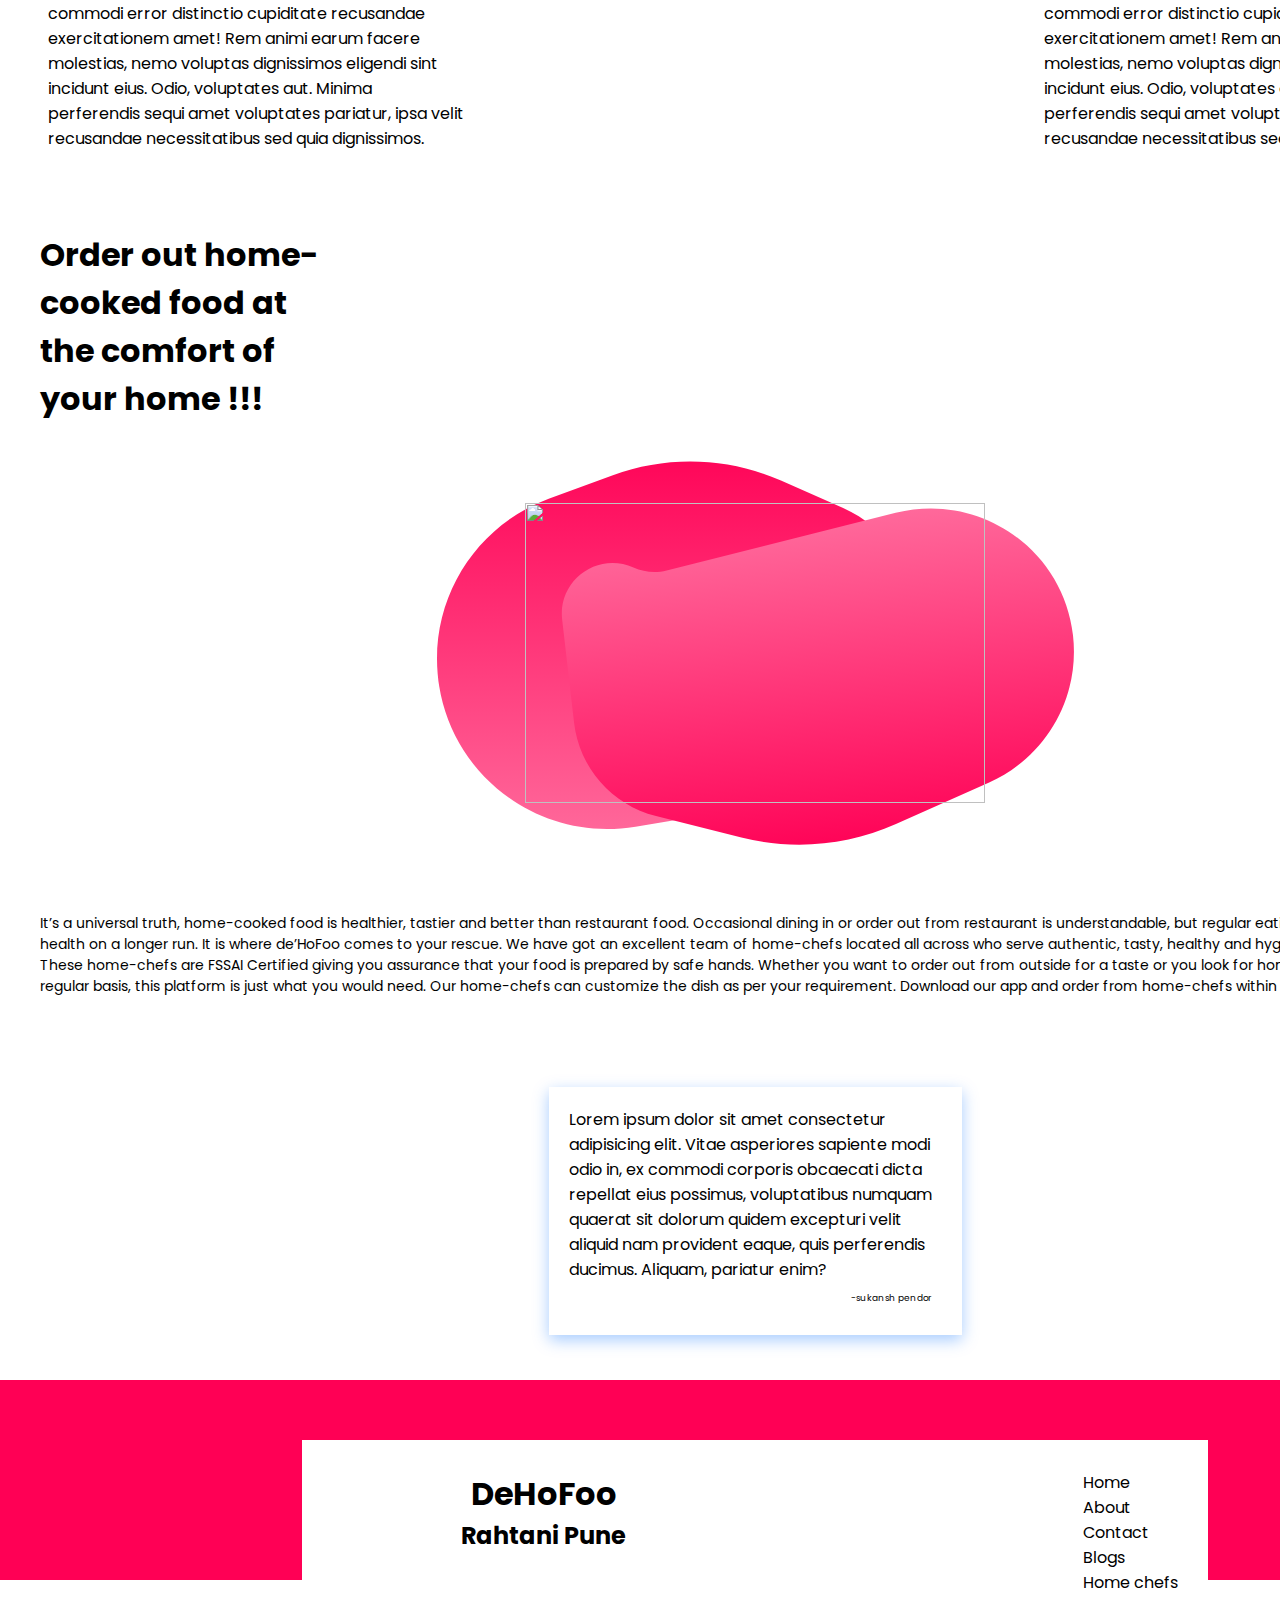
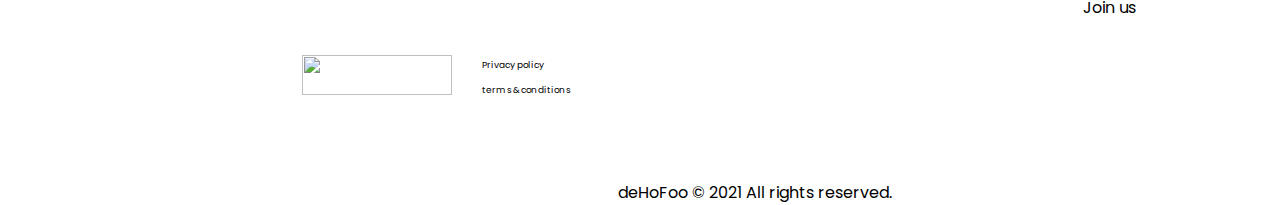
==== commit a94a7b15: "nineth commit" ====
--- a/index.html
+++ b/index.html
@@ -99,15 +99,17 @@
 					</div>
 
 					<div class="home-image">
-						<img src="images//home.png" alt="" width="200px " height="150px">
+						<img src="images/logo.png" alt="" width="150px " height="150px">
 					</div>
 
 					<div class="social-homepage">
 						<div class="content">
 
-							<li> <a href=""><i class="fab fa-instagram"></i>instagram</a> </li>
-							<li> <a href=""><i class="fab fa-facebook"></i>facebook</a></li>
-							<li> <a href=""><i class="fab fa-twitter"></i>twitter</a></li>
+							<ul>
+								<li> <a href=""><i class="fab fa-instagram"></i>instagram</a> </li>
+								<li> <a href=""><i class="fab fa-facebook"></i>facebook</a></li>
+								<li> <a href=""><i class="fab fa-twitter"></i>twitter</a></li>
+							</ul>
 
 						</div>
 					</div>
@@ -241,73 +243,92 @@
 			</div>
 		</section>
 
-		
-
-
-
-
-
-
-
-
-
-
-
-
-
-
-
-
-
-
-
-
-
-
-
-
-
-
-
-
-
-
-
-
-
-
-
-
-
-
-
-
-
-
-
-
-
-
-
-
-
-
-
-
-
-
-
-
-
-
-
-
-
-
-
-
-
-
+
+		<div class="slideshow-container">
+
+			<!-- Full-width images with number and caption text -->
+			<div class="mySlides fade">
+				<div class="slide-box">
+					<p>Lorem ipsum dolor sit amet consectetur adipisicing elit. Vitae asperiores sapiente modi odio in,
+						ex commodi corporis obcaecati dicta repellat eius possimus, voluptatibus numquam quaerat sit
+						dolorum quidem excepturi velit aliquid nam provident eaque, quis perferendis ducimus. Aliquam,
+						pariatur enim?</p>
+					<p>-sukansh pendor</p>
+				</div>
+
+			</div>
+
+			<div class="mySlides fade">
+				<div class="slide-box">
+					<p>Lorem ipsum dolor sit amet consectetur adipisicing elit. Vitae asperiores sapiente modi odio in,
+						ex commodi corporis obcaecati dicta repellat eius possimus, voluptatibus numquam quaerat sit
+						dolorum quidem excepturi velit aliquid nam provident eaque, quis perferendis ducimus. Aliquam,
+						pariatur enim?</p>
+					<p>-sukansh pendor</p>
+				</div>
+
+			</div>
+
+			<div class="mySlides fade">
+				<div class="slide-box">
+					<p>Lorem ipsum dolor sit amet consectetur adipisicing elit. Vitae asperiores sapiente modi odio in,
+						ex commodi corporis obcaecati dicta repellat eius possimus, voluptatibus numquam quaerat sit
+						dolorum quidem excepturi velit aliquid nam provident eaque, quis perferendis ducimus. Aliquam,
+						pariatur enim?</p>
+					<p>-sukansh pendor</p>
+				</div>
+
+			</div>
+
+			<!-- Next and previous buttons -->
+			<!-- <a class="prev" onclick="plusSlides(-1)">&#10094;</a> -->
+			<!-- <a class="next" onclick="plusSlides(1)">&#10095;</a> -->
+		</div>
+		<br>
+
+		<!-- The dots/circles -->
+		<div style="text-align:center">
+			<span class="dot" onclick="currentSlide(1)"></span>
+			<span class="dot" onclick="currentSlide(2)"></span>
+			<span class="dot" onclick="currentSlide(3)"></span>
+		</div>
+
+
+		<section class="footer">
+			<div class="content">
+				<div class="main-wrapper">
+					<div class="first-row">
+						<div class="address">
+
+							<h1>DeHoFoo</h1>
+							<h2>Rahtani Pune</h2>
+						</div>
+						<div class="testinomials">
+							<ul>
+								<li><a href="">Home</a></li>
+								<li><a href="">About</a></li>
+								<li><a href="">Contact</a></li>
+								<li><a href="">Blogs</a></li>
+								<li><a href="">Home chefs</a></li>
+								<li><a href="">Join us</a></li>
+							</ul>
+						</div>
+					</div>
+					<div class="second-row">
+						<img src="images/app.png" alt="" srcset="" width="150px" height="40px">
+						<div class="privacy">
+							<ul>
+								<li><a href="">Privacy policy</a></li>
+								<li><a href="">terms & conditions</a></li>
+							</ul>
+						</div>
+					</div>
+				</div>
+			</div>
+			<div class="copyright">
+				<p>deHoFoo © 2021 All rights reserved.</p>
+			</div>
+		</section>
 
 	</div>
 
@@ -318,6 +339,25 @@
 		AOS.init();
 	</script>
 
+	<script>
+		//slideshow 
+
+		var slideIndex = 0;
+		showSlides();
+
+		function showSlides() {
+			var i;
+			var slides = document.getElementsByClassName("mySlides");
+			for (i = 0; i < slides.length; i++) {
+				slides[i].style.display = "none";
+			}
+			slideIndex++;
+			if (slideIndex > slides.length) { slideIndex = 1 }
+			slides[slideIndex - 1].style.display = "block";
+			setTimeout(showSlides, 9000); // Change image every 2 seconds
+		}
+	</script>
+
 
 </body>
 
--- a/style.css
+++ b/style.css
@@ -275,42 +275,37 @@
   color: greenyellow;
 }
 
-.homepage .content .social-homepage{
+.homepage .content .social-homepage {
   width: 100%;
   display: none;
   /* background-color: gray; */
- 
- 
- 
-
-}
-
-.homepage .content .social-homepage .content{
+}
+
+.homepage .content .social-homepage .content {
   width: 70%;
   display: flex;
   justify-content: right;
   align-items: center;
-  height: 25px;
+  /* height: 25px; */
   background-color: black;
   color: white;
   font-size: 7px;
   border-radius: 25px;
-}
-
-.homepage .content .social-homepage .content li{
+  padding: 8px;
+}
+
+.homepage .content .social-homepage .content li {
   float: left;
   list-style-type: none;
-
-}
-
-.homepage .content .social-homepage .content li a{
+}
+
+.homepage .content .social-homepage .content li a {
   color: white;
   text-decoration: none;
   margin: 5px;
 }
 
-.homepage .home-image{
-
+.homepage .home-image {
   width: 100%;
   height: 100%;
   /* display: flex; */
@@ -483,37 +478,254 @@
   align-items: center;
 }
 
+.slideshow-container {
+  width: 100%;
+  /* position: relative; */
+  /* margin: auto; */
+  display: flex;
+  justify-content: center;
+  align-items: center;
+}
+
+/* Hide the images by default */
+.mySlides {
+  width: 30%;
+  /* background-color: gray; */
+
+  /* background-color: gray; */
+  padding: 20px;
+  display: flex;
+  justify-content: center;
+  align-items: center;
+}
+
+.slide-box{
+  background-color: white;
+  box-shadow: rgba(0, 110, 255, 0.35) 0px 5px 15px;
+  padding: 20px;
+}
+
+.mySlides .slide-box {
+  width: 100%;
+  height: 100%;
+}
+
+.mySlides .slide-box p:nth-of-type(2){
+  text-align: right;
+  margin: 10px;
+  font-size: 9px;
+}
+
+/* Next & previous buttons */
+.prev,
+.next {
+  cursor: pointer;
+  position: absolute;
+  top: 50%;
+  width: auto;
+  margin-top: -22px;
+  padding: 16px;
+  color: white;
+  font-weight: bold;
+  font-size: 18px;
+  transition: 0.6s ease;
+  border-radius: 0 3px 3px 0;
+  user-select: none;
+}
+
+/* Position the "next button" to the right */
+.next {
+  right: 0;
+  border-radius: 3px 0 0 3px;
+}
+
+/* On hover, add a black background color with a little bit see-through */
+.prev:hover,
+.next:hover {
+  background-color: rgba(0, 0, 0, 0.8);
+}
+
+/* Caption text */
+.text {
+  color: #f2f2f2;
+  font-size: 15px;
+  padding: 8px 12px;
+  position: absolute;
+  bottom: 8px;
+  width: 100%;
+  text-align: center;
+}
+
+/* Number text (1/3 etc) */
+.numbertext {
+  color: #f2f2f2;
+  font-size: 12px;
+  padding: 8px 12px;
+  position: absolute;
+  top: 0;
+}
+
+/* The dots/bullets/indicators */
+/* .dot { */
+/* cursor: pointer; */
+/* height: 15px; */
+/* width: 15px; */
+/* margin: 0 2px; */
+/* background-color: #bbb; */
+/* border-radius: 50%; */
+/* display: inline-block; */
+/* transition: background-color 0.6s ease; */
+/* } */
+/*  */
+/* .active, .dot:hover { */
+/* background-color: #717171; */
+/* } */
+
+/* Fading animation */
+.fade {
+  -webkit-animation-name: fade;
+  -webkit-animation-duration: 1.5s;
+  animation-name: fade;
+  animation-duration: 1.5s;
+}
+
+@-webkit-keyframes fade {
+  from {
+    opacity: 0.4;
+  }
+  to {
+    opacity: 1;
+  }
+}
+
+@keyframes fade {
+  from {
+    opacity: 0.4;
+  }
+  to {
+    opacity: 1;
+  }
+}
+
+.footer{
+  width: 100%;
+  height: 100%;
+}
+
+.footer .content{
+  width: 100%;
+  height: 400px;
+  display: flex;
+  justify-content: center;
+  align-items: center;
+  flex-direction: column;
+  background-image: linear-gradient(180deg,#FF0055 50%,white 50%);
+  color: rgb(0, 0, 0);
+}
+
+.main-wrapper{
+  width: 60%;
+  height: 70%;
+  background-color: white;
+}
+
+.footer .content .first-row{
+  /* background-color: gray; */
+  padding: 30px;
+}
+
+.footer .content .first-row .address{
+  width: 50%;
+  display: flex;
+  justify-content: left;
+  align-items: center;
+  flex-direction: column;
+}
+
+.footer .content .first-row .testinomials{
+  width: 50%;
+  display: flex;
+  justify-content: right;
+  align-items: center;
+
+}
+
+.footer .content .first-row .testinomials li {
+  list-style-type: none;
+  /* float: left; */
+}
+
+.footer .content .first-row .testinomials li a{
+  text-decoration: none;
+  color: black;
+}
+
+.footer .content .second-row{
+  width: 100%;
+  /* background-color: gray; */
+  display: flex;
+  justify-content: left;
+  align-items: center;
+  /* flex-direction: column; */
+}
+
+.footer .content .second-row .privacy{
+
+  display: flex;
+  /* flex-direction: column; */
+  margin: 0px 30px;
+}
+
+.footer .content .second-row .privacy li{
+  list-style-type: none;
+}
+
+.footer .content .second-row .privacy li a{
+  text-decoration: none;
+  color: black;
+  font-size: 9px;
+}
+
+.copyright{
+  width: 100%;
+  text-align: center;
+}
+
 @media only screen and (min-device-width: 320px) and (max-device-width: 480px) {
-
-  .banner{
+  .banner {
     font-size: 12px;
     background-color: white;
     color: black;
   }
 
-  .homepage .content .social-homepage{
+  .homepage .content .social-homepage {
     /* display: block; */
     display: flex;
-    justify-content: right;
+    justify-content: center;
     align-items: center;
-    margin: 50px 0px;
+    margin: 5px 0px;
+
+
+  }
+
+  .homepage .content .social-homepage .content{
+    background-color: rgb(0, 0, 0);
+    color: rgb(255, 255, 255);
   }
   .homepage {
     /* background-image: url("data:image/svg+xml,%3Csvg width='360' height='860' viewBox='0 0 360 860' fill='none' xmlns='http://www.w3.org/2000/svg'%3E%3Crect width='360' height='860' fill='white'/%3E%3Cpath d='M479.558 48.6896L200.334 -137L-276 579.27L3.22413 764.96C3.22413 764.96 217.998 646.145 309.998 496.145C401.998 346.145 479.558 48.6896 479.558 48.6896Z' fill='%23FF0055'/%3E%3Cpath d='M435.7 48.8401L110.233 -167.602L-364.241 545.871L-38.7733 762.313C-38.7733 762.313 104 481 82 328C60 175 435.7 48.8401 435.7 48.8401Z' fill='%23C00040'/%3E%3C/svg%3E%0A"); */
-    background-image: linear-gradient(150deg,#FF0055 55%,white 45%);
+  background-image: linear-gradient(rgba(0, 0, 0, 0.5) 40%,white 60%),url('https://images.unsplash.com/photo-1481931098730-318b6f776db0?ixlib=rb-1.2.1&ixid=MnwxMjA3fDB8MHxwaG90by1wYWdlfHx8fGVufDB8fHx8&auto=format&fit=crop&w=390&q=80');
     /* background-size: 100% 100%; */
-    height: 760px;
+    height:100vh;
     background-repeat: no-repeat;
   }
 
-  .homepage .content{
+  .homepage .content {
     flex-wrap: wrap;
     flex-direction: column;
-
-  }
-
-  .homepage .home-image{
-
+  }
+
+  .homepage .home-image {
     width: 100%;
     height: 100%;
     display: flex;
@@ -543,13 +755,13 @@
     font-size: 30px;
     width: 100%;
     font-weight: 1000;
-    color: white;
+    color: rgb(255, 255, 255);
     border-radius: 10px;
   }
 
   .homepage .content .info-para-head {
     display: block;
-    color: white;
+    color: rgb(255, 255, 255);
     margin: 20px;
   }
 
@@ -558,6 +770,7 @@
     display: block;
     font-size: 13px;
     width: 80%;
+    color: rgb(255, 255, 255);
     /* background-color: gray; */
   }
 
@@ -565,14 +778,11 @@
     display: none;
   }
 
-
-
-.three-cards .content{
-  height: 100%;
-  display: flex;
-  flex-direction: column;
-}
-
+  .three-cards .content {
+    height: 100%;
+    display: flex;
+    flex-direction: column;
+  }
 
   .nav {
     display: none;
@@ -599,13 +809,14 @@
     display: none;
   }
 
-  .app-section .content{
-    background-image: url('images/back.jpg');
+  .app-section .content {
+    /* background-image: url('images/back.jpg'); */
+    background-image: url("data:image/svg+xml,%3Csvg width='360' height='549' viewBox='0 0 360 549' fill='none' xmlns='http://www.w3.org/2000/svg'%3E%3Crect x='261' y='169.074' width='184' height='28' rx='10' transform='rotate(-44.5465 261 169.074)' fill='%23FF0055'/%3E%3Crect x='-65' y='491.074' width='184' height='28' rx='10' transform='rotate(-44.5465 -65 491.074)' fill='%23FF0055'/%3E%3Crect x='-69' y='541.074' width='184' height='13.7048' rx='6.85241' transform='rotate(-44.5465 -69 541.074)' fill='%23FF725E'/%3E%3Crect x='276' y='127.074' width='184' height='13.7048' rx='6.85241' transform='rotate(-44.5465 276 127.074)' fill='%23FF725E'/%3E%3C/svg%3E%0A");
     background-size: 100% 100%;
     font-weight: 500;
   }
 
-  .app-section .content h1{
+  .app-section .content h1 {
     font-weight: 700;
   }
 
@@ -647,19 +858,59 @@
     padding: 40px;
   }
 
-  .photos-content{
+  .photos-content {
     display: none;
-    
-  }
-
-  
-  
-  
-  
-
-
-}
-
+  }
+
+  .mySlides{
+    width: 100%;
+    background-image: url("data:image/svg+xml,%3Csvg width='360' height='416' viewBox='0 0 360 416' fill='none' xmlns='http://www.w3.org/2000/svg'%3E%3Crect x='-90.75' y='317.566' width='560' height='119.262' transform='rotate(-34.482 -90.75 317.566)' fill='%23FF0055'/%3E%3C/svg%3E%0A");
+  }
+
+  .mySlides img {
+    width: 100%;
+    height: 200px;
+  }
+
+  .footer .content{
+    background-image: linear-gradient(black,black);
+    color: white;
+  }
+
+  .footer .content .main-wrapper{
+    width: 100%;
+    background-color:black;
+    color: white;
+  }
+
+  .footer .content .first-row{
+    width: 100%;
+    /* background-color: gray; */
+    font-size: 17px;
+  }
+
+  .footer .content .first-row h1 ,h2{
+    font-size: 17px;
+  }
+
+  .footer .content .first-row .testinomials li a{
+    color: white;
+    font-size: 10px;
+  }
+
+  .footer .content .second-row{
+    padding: 20px;
+  }
+
+  .footer .content .second-row .privacy li a{
+    color: white;
+  }
+
+  .copyright p{
+    font-size: 13px;
+    padding: 8px;
+  }
+}
 
 /* Smartphones (landscape) ----------- */
 @media only screen and (min-width: 321px) {
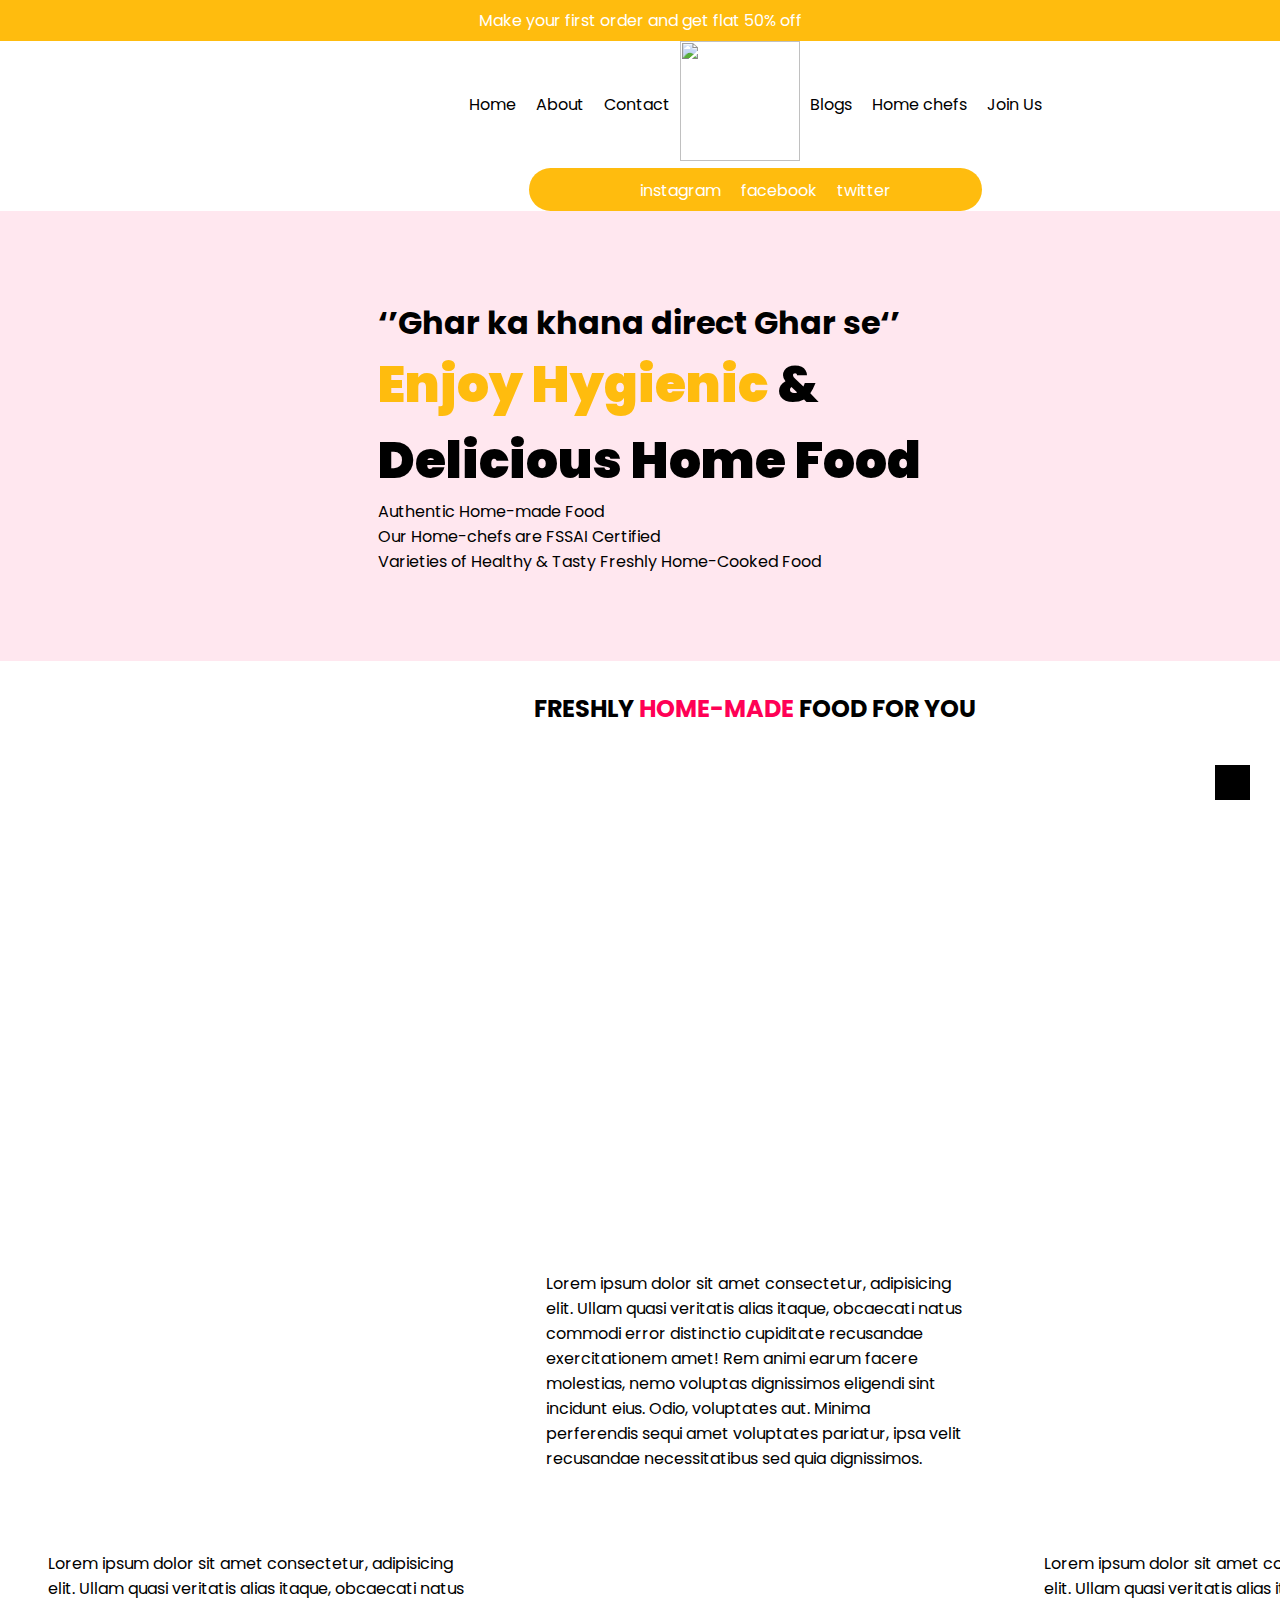
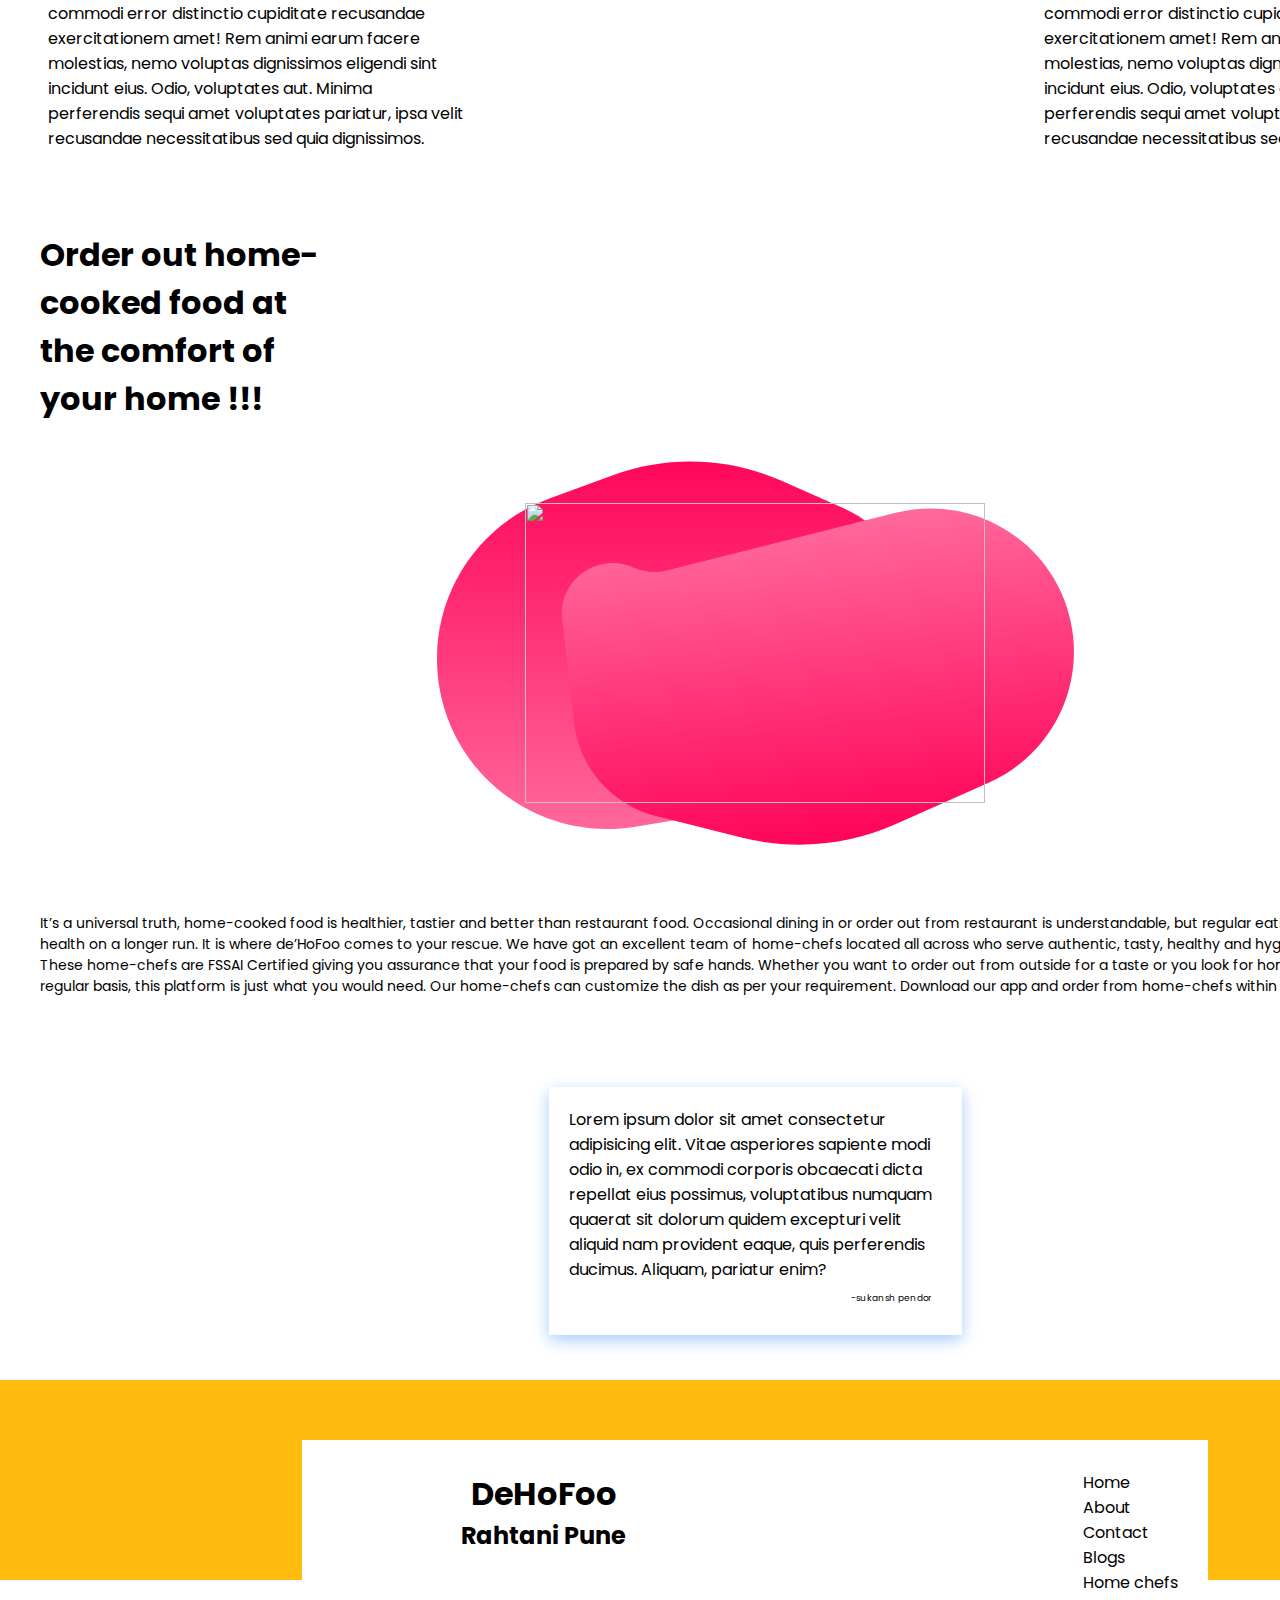
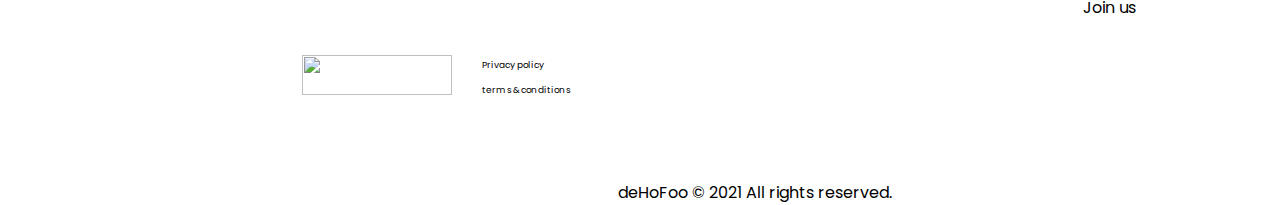
==== commit a83b014a: "some changes" ====
--- a/index.html
+++ b/index.html
@@ -15,20 +15,17 @@
 </head>
 
 <body>
+
 	<div class="banner" id="banner">
 		<p>Make your first order and get flat 50% off</p>
 	</div>
-
-	<div class="up-scroll"><i class="fas fa-sort-up"><a href="#"></a></i></div>
-
+	<div class="up-scroll"><a href="#"><i class="fas fa-sort-up"></i></a></div>
 	<div class="menu-bar" id="menu-bar" onclick="myFunction()">
 		<i class="fas fa-bars"></i>
 	</div>
-
 	<div class="cross" id="cross" onclick="myFunction1()">
 		<i class="fas fa-times"></i>
 	</div>
-
 	<div class="drop-boxes" id="drop-boxes">
 		<div class="content">
 			<div class="box-1"></div>
@@ -38,7 +35,6 @@
 			<div class="box-5"></div>
 		</div>
 	</div>
-
 	<div class="menu-toggle" id="menu-toggle">
 		<ul>
 			<li><a href="">Home</a></li>
@@ -49,6 +45,11 @@
 			<li><a href="">Join Us</a></li>
 		</ul>
 	</div>
+ 
+
+
+
+
 	<div class="container">
 
 		<section class="nav">
@@ -99,7 +100,7 @@
 					</div>
 
 					<div class="home-image">
-						<img src="images/logo.png" alt="" width="150px " height="150px">
+						<img src="images/logo.png" alt="" width="130px " height="120px">
 					</div>
 
 					<div class="social-homepage">
--- a/style.css
+++ b/style.css
@@ -5,6 +5,7 @@
   padding: 0px;
   box-sizing: border-box;
   font-family: "Poppins", sans-serif;
+  scroll-behavior: smooth;
 }
 
 .drop-boxes {
@@ -19,12 +20,13 @@
   width: 100%;
   height: 100vh;
   display: flex;
+
 }
 
 .drop-boxes .box-1 {
   width: 20%;
   height: 100vh;
-  background-color: gray;
+  background-color: lightyellow;
   animation-name: boxone;
   animation-iteration-count: 1;
   animation-duration: 0.2s;
@@ -42,7 +44,7 @@
 .drop-boxes .box-2 {
   width: 20%;
   height: 100vh;
-  background-color: gray;
+  background-color: lightyellow;
   animation-name: boxtwo;
   animation-iteration-count: 1;
   animation-duration: 0.4s;
@@ -60,7 +62,7 @@
 .drop-boxes .box-3 {
   width: 20%;
   height: 100vh;
-  background-color: gray;
+  background-color: lightyellow;
   animation-name: boxthree;
   animation-iteration-count: 1;
   animation-duration: 0.6s;
@@ -78,7 +80,7 @@
 .drop-boxes .box-4 {
   width: 20%;
   height: 100vh;
-  background-color: gray;
+  background-color: lightyellow;
   animation-name: boxfour;
   animation-iteration-count: 1;
   animation-duration: 0.8s;
@@ -96,7 +98,7 @@
 .drop-boxes .box-5 {
   width: 20%;
   height: 100vh;
-  background-color: gray;
+  background-color: lightyellow;
   animation-name: boxfive;
   animation-iteration-count: 1;
   animation-duration: 1s;
@@ -147,8 +149,8 @@
   right: 5%;
   display: none;
   color: black;
-  background-color: white;
-  padding: 2px 5px;
+  background-color: rgb(0, 140, 255);
+  padding: 2px 8px;
 }
 
 .up-scroll {
@@ -179,7 +181,7 @@
   justify-content: center;
   align-items: center;
   padding: 8px;
-  background-color: #ff0055;
+  background-color: #FFBC0E;
   color: white;
 }
 
@@ -205,7 +207,7 @@
   margin: auto;
   padding: 8px;
   border-radius: 25px;
-  background-color: #ff0055;
+  background-color: #FFBC0E;
   width: 30%;
   display: flex;
   justify-content: center;
@@ -229,7 +231,7 @@
 }
 
 .homepage {
-  height: 100%;
+  /* height: 100%; */
   background-color: #ffe7ef;
 }
 
@@ -257,7 +259,7 @@
 }
 
 .homepage .info h1:nth-of-type(2) span {
-  color: #ff0055;
+  color: #FFBC0E;
 }
 
 .homepage .info .info-para-head {
@@ -299,8 +301,12 @@
   list-style-type: none;
 }
 
+.homepage .content .social-homepage .content li i{
+  margin-right: 5px;
+}
+
 .homepage .content .social-homepage .content li a {
-  color: white;
+  color: rgb(0, 0, 0);
   text-decoration: none;
   margin: 5px;
 }
@@ -499,7 +505,7 @@
   align-items: center;
 }
 
-.slide-box{
+.slide-box {
   background-color: white;
   box-shadow: rgba(0, 110, 255, 0.35) 0px 5px 15px;
   padding: 20px;
@@ -510,7 +516,7 @@
   height: 100%;
 }
 
-.mySlides .slide-box p:nth-of-type(2){
+.mySlides .slide-box p:nth-of-type(2) {
   text-align: right;
   margin: 10px;
   font-size: 9px;
@@ -607,34 +613,34 @@
   }
 }
 
-.footer{
+.footer {
   width: 100%;
   height: 100%;
 }
 
-.footer .content{
+.footer .content {
   width: 100%;
   height: 400px;
   display: flex;
   justify-content: center;
   align-items: center;
   flex-direction: column;
-  background-image: linear-gradient(180deg,#FF0055 50%,white 50%);
+  background-image: linear-gradient(180deg, #FFBC0E 50%, white 50%);
   color: rgb(0, 0, 0);
 }
 
-.main-wrapper{
+.main-wrapper {
   width: 60%;
   height: 70%;
   background-color: white;
 }
 
-.footer .content .first-row{
+.footer .content .first-row {
   /* background-color: gray; */
   padding: 30px;
 }
 
-.footer .content .first-row .address{
+.footer .content .first-row .address {
   width: 50%;
   display: flex;
   justify-content: left;
@@ -642,12 +648,11 @@
   flex-direction: column;
 }
 
-.footer .content .first-row .testinomials{
+.footer .content .first-row .testinomials {
   width: 50%;
   display: flex;
   justify-content: right;
   align-items: center;
-
 }
 
 .footer .content .first-row .testinomials li {
@@ -655,12 +660,12 @@
   /* float: left; */
 }
 
-.footer .content .first-row .testinomials li a{
+.footer .content .first-row .testinomials li a {
   text-decoration: none;
   color: black;
 }
 
-.footer .content .second-row{
+.footer .content .second-row {
   width: 100%;
   /* background-color: gray; */
   display: flex;
@@ -669,24 +674,23 @@
   /* flex-direction: column; */
 }
 
-.footer .content .second-row .privacy{
-
+.footer .content .second-row .privacy {
   display: flex;
   /* flex-direction: column; */
   margin: 0px 30px;
 }
 
-.footer .content .second-row .privacy li{
+.footer .content .second-row .privacy li {
   list-style-type: none;
 }
 
-.footer .content .second-row .privacy li a{
+.footer .content .second-row .privacy li a {
   text-decoration: none;
   color: black;
   font-size: 9px;
 }
 
-.copyright{
+.copyright {
   width: 100%;
   text-align: center;
 }
@@ -694,8 +698,17 @@
 @media only screen and (min-device-width: 320px) and (max-device-width: 480px) {
   .banner {
     font-size: 12px;
-    background-color: white;
+    background-image: linear-gradient(120deg,orange 50%,white 50%);
     color: black;
+    
+    
+    
+    
+    
+  }
+
+  .three-cards{
+    background-color:rgb(255, 255, 255) ;
   }
 
   .homepage .content .social-homepage {
@@ -704,19 +717,24 @@
     justify-content: center;
     align-items: center;
     margin: 5px 0px;
-
-
-  }
-
-  .homepage .content .social-homepage .content{
-    background-color: rgb(0, 0, 0);
+  }
+
+  .homepage .content .social-homepage .content {
+    background-color: orange;
     color: rgb(255, 255, 255);
   }
+
+  .homepage .content .social-homepage .content a{
+    font-size: 11px;
+    color: black;
+    font-weight: bold;
+  }
   .homepage {
-    /* background-image: url("data:image/svg+xml,%3Csvg width='360' height='860' viewBox='0 0 360 860' fill='none' xmlns='http://www.w3.org/2000/svg'%3E%3Crect width='360' height='860' fill='white'/%3E%3Cpath d='M479.558 48.6896L200.334 -137L-276 579.27L3.22413 764.96C3.22413 764.96 217.998 646.145 309.998 496.145C401.998 346.145 479.558 48.6896 479.558 48.6896Z' fill='%23FF0055'/%3E%3Cpath d='M435.7 48.8401L110.233 -167.602L-364.241 545.871L-38.7733 762.313C-38.7733 762.313 104 481 82 328C60 175 435.7 48.8401 435.7 48.8401Z' fill='%23C00040'/%3E%3C/svg%3E%0A"); */
-  background-image: linear-gradient(rgba(0, 0, 0, 0.5) 40%,white 60%),url('https://images.unsplash.com/photo-1481931098730-318b6f776db0?ixlib=rb-1.2.1&ixid=MnwxMjA3fDB8MHxwaG90by1wYWdlfHx8fGVufDB8fHx8&auto=format&fit=crop&w=390&q=80');
+    /* background-image: url("data:image/svg+xml,%3Csvg width='360' height='860' viewBox='0 0 360 860' fill='none' xmlns='http://www.w3.org/2000/svg'%3E%3Crect width='360' height='860' fill='white'/%3E%3Cpath d='M479.558 48.6896L200.334 -137L-276 579.27L3.22413 764.96C3.22413 764.96 217.998 646.145 309.998 496.145C401.998 346.145 479.558 48.6896 479.558 48.6896Z' fill='%23FFBC0E'/%3E%3Cpath d='M435.7 48.8401L110.233 -167.602L-364.241 545.871L-38.7733 762.313C-38.7733 762.313 104 481 82 328C60 175 435.7 48.8401 435.7 48.8401Z' fill='%23C00040'/%3E%3C/svg%3E%0A"); */
+    background-image: linear-gradient(rgba(0, 0, 0, 0.2) 30%, rgb(255, 255, 255) 70%),
+      url("https://expertphotography.b-cdn.net/wp-content/uploads/2020/06/diy-food-background.jpg");
     /* background-size: 100% 100%; */
-    height:100vh;
+    height: 100vh;
     background-repeat: no-repeat;
   }
 
@@ -732,7 +750,7 @@
     justify-content: center;
     align-items: center;
     /* display: none; */
-    margin: 30px 0px;
+    margin: 20px 0px;
   }
   .homepage .info {
     width: 95%;
@@ -749,19 +767,19 @@
 
   .homepage .info h1:nth-of-type(2) {
     margin: 5px 0px;
-    background-image: linear-gradient(rgba(0, 0, 0, 0.8), rgba(0, 0, 0, 0.8)),
-      url("images/join\ us.jpg");
+    background-image:linear-gradient(120deg,white,lightyellow);
+    background-size: 100% 100%;
     padding: 20px;
     font-size: 30px;
     width: 100%;
     font-weight: 1000;
-    color: rgb(255, 255, 255);
+    color: rgb(0, 0, 0);
     border-radius: 10px;
   }
 
   .homepage .content .info-para-head {
     display: block;
-    color: rgb(255, 255, 255);
+    color: orange;
     margin: 20px;
   }
 
@@ -798,6 +816,7 @@
 
   .up-scroll {
     display: none;
+    transition: 0.6s;
   }
 
   .homepage .info h1:nth-of-type(2) {
@@ -811,7 +830,7 @@
 
   .app-section .content {
     /* background-image: url('images/back.jpg'); */
-    background-image: url("data:image/svg+xml,%3Csvg width='360' height='549' viewBox='0 0 360 549' fill='none' xmlns='http://www.w3.org/2000/svg'%3E%3Crect x='261' y='169.074' width='184' height='28' rx='10' transform='rotate(-44.5465 261 169.074)' fill='%23FF0055'/%3E%3Crect x='-65' y='491.074' width='184' height='28' rx='10' transform='rotate(-44.5465 -65 491.074)' fill='%23FF0055'/%3E%3Crect x='-69' y='541.074' width='184' height='13.7048' rx='6.85241' transform='rotate(-44.5465 -69 541.074)' fill='%23FF725E'/%3E%3Crect x='276' y='127.074' width='184' height='13.7048' rx='6.85241' transform='rotate(-44.5465 276 127.074)' fill='%23FF725E'/%3E%3C/svg%3E%0A");
+    background-image: url("data:image/svg+xml,%3Csvg width='360' height='549' viewBox='0 0 360 549' fill='none' xmlns='http://www.w3.org/2000/svg'%3E%3Crect x='261' y='169.074' width='184' height='28' rx='10' transform='rotate(-44.5465 261 169.074)' fill='%23FFBC0E'/%3E%3Crect x='-65' y='491.074' width='184' height='28' rx='10' transform='rotate(-44.5465 -65 491.074)' fill='%23FFBC0E'/%3E%3Crect x='-69' y='541.074' width='184' height='13.7048' rx='6.85241' transform='rotate(-44.5465 -69 541.074)' fill='%23FF725E'/%3E%3Crect x='276' y='127.074' width='184' height='13.7048' rx='6.85241' transform='rotate(-44.5465 276 127.074)' fill='%23FF725E'/%3E%3C/svg%3E%0A");
     background-size: 100% 100%;
     font-weight: 500;
   }
@@ -832,7 +851,7 @@
   .app-section .content .image img {
     width: 236px;
     height: 157px;
-    z-index: 10000;
+    z-index: 1000;
   }
 
   .video iframe {
@@ -862,9 +881,9 @@
     display: none;
   }
 
-  .mySlides{
+  .mySlides {
     width: 100%;
-    background-image: url("data:image/svg+xml,%3Csvg width='360' height='416' viewBox='0 0 360 416' fill='none' xmlns='http://www.w3.org/2000/svg'%3E%3Crect x='-90.75' y='317.566' width='560' height='119.262' transform='rotate(-34.482 -90.75 317.566)' fill='%23FF0055'/%3E%3C/svg%3E%0A");
+    background-image: url("data:image/svg+xml,%3Csvg width='360' height='416' viewBox='0 0 360 416' fill='none' xmlns='http://www.w3.org/2000/svg'%3E%3Crect x='-90.75' y='317.566' width='560' height='119.262' transform='rotate(-34.482 -90.75 317.566)' fill='%23FFBC0E'/%3E%3C/svg%3E%0A");
   }
 
   .mySlides img {
@@ -872,41 +891,42 @@
     height: 200px;
   }
 
-  .footer .content{
-    background-image: linear-gradient(black,black);
+  .footer .content {
+    background-image: linear-gradient(black, black);
     color: white;
   }
 
-  .footer .content .main-wrapper{
+  .footer .content .main-wrapper {
     width: 100%;
-    background-color:black;
+    background-color: black;
     color: white;
   }
 
-  .footer .content .first-row{
+  .footer .content .first-row {
     width: 100%;
     /* background-color: gray; */
     font-size: 17px;
   }
 
-  .footer .content .first-row h1 ,h2{
+  .footer .content .first-row h1,
+  h2 {
     font-size: 17px;
   }
 
-  .footer .content .first-row .testinomials li a{
+  .footer .content .first-row .testinomials li a {
     color: white;
     font-size: 10px;
   }
 
-  .footer .content .second-row{
+  .footer .content .second-row {
     padding: 20px;
   }
 
-  .footer .content .second-row .privacy li a{
+  .footer .content .second-row .privacy li a {
     color: white;
   }
 
-  .copyright p{
+  .copyright p {
     font-size: 13px;
     padding: 8px;
   }
@@ -920,6 +940,79 @@
 /* Smartphones (portrait) ----------- */
 @media only screen and (max-width: 320px) {
   /* Styles */
+}
+
+@media only screen and (min-device-width: 481px) and (max-device-width: 767px) {
+  .container {
+    max-width: 100%;
+  }
+
+  .homepage {
+    width: 100%;
+  }
+
+  .homepage .content h1:nth-of-type(2){
+    font-size: 20px;
+  }
+
+  .banner {
+    width: 100%;
+  }
+
+  .menu_list {
+    display: none;
+  }
+
+  .nav .content {
+    display: none;
+  }
+
+  .three-cards .content{
+    height: 100%;
+  }
+
+  .three-cards .content .box{
+    margin: 10px;
+  }
+
+  .photos-content .first-row{
+    height: 300px;
+    font-size: 10px;
+  }
+
+  .photos-content .first-row img{
+    height: 300px;
+  }
+
+  .mySlides{
+    width: 50%;
+    height: 400px;
+  }
+
+  .up-scroll{
+    right: 10%;
+  }
+
+  .menu-bar{
+    display: block;
+  }
+
+  .footer h1,h2{
+    font-size: 18px;
+  }
+
+  .footer img{
+    width: 100px;
+    height: 27px;
+  }
+
+  .footer a{
+    font-size: 11px;
+  }
+
+  .app-section svg{
+    display: none;
+  }
 }
 
 /* iPads (portrait and landscape) ----------- */
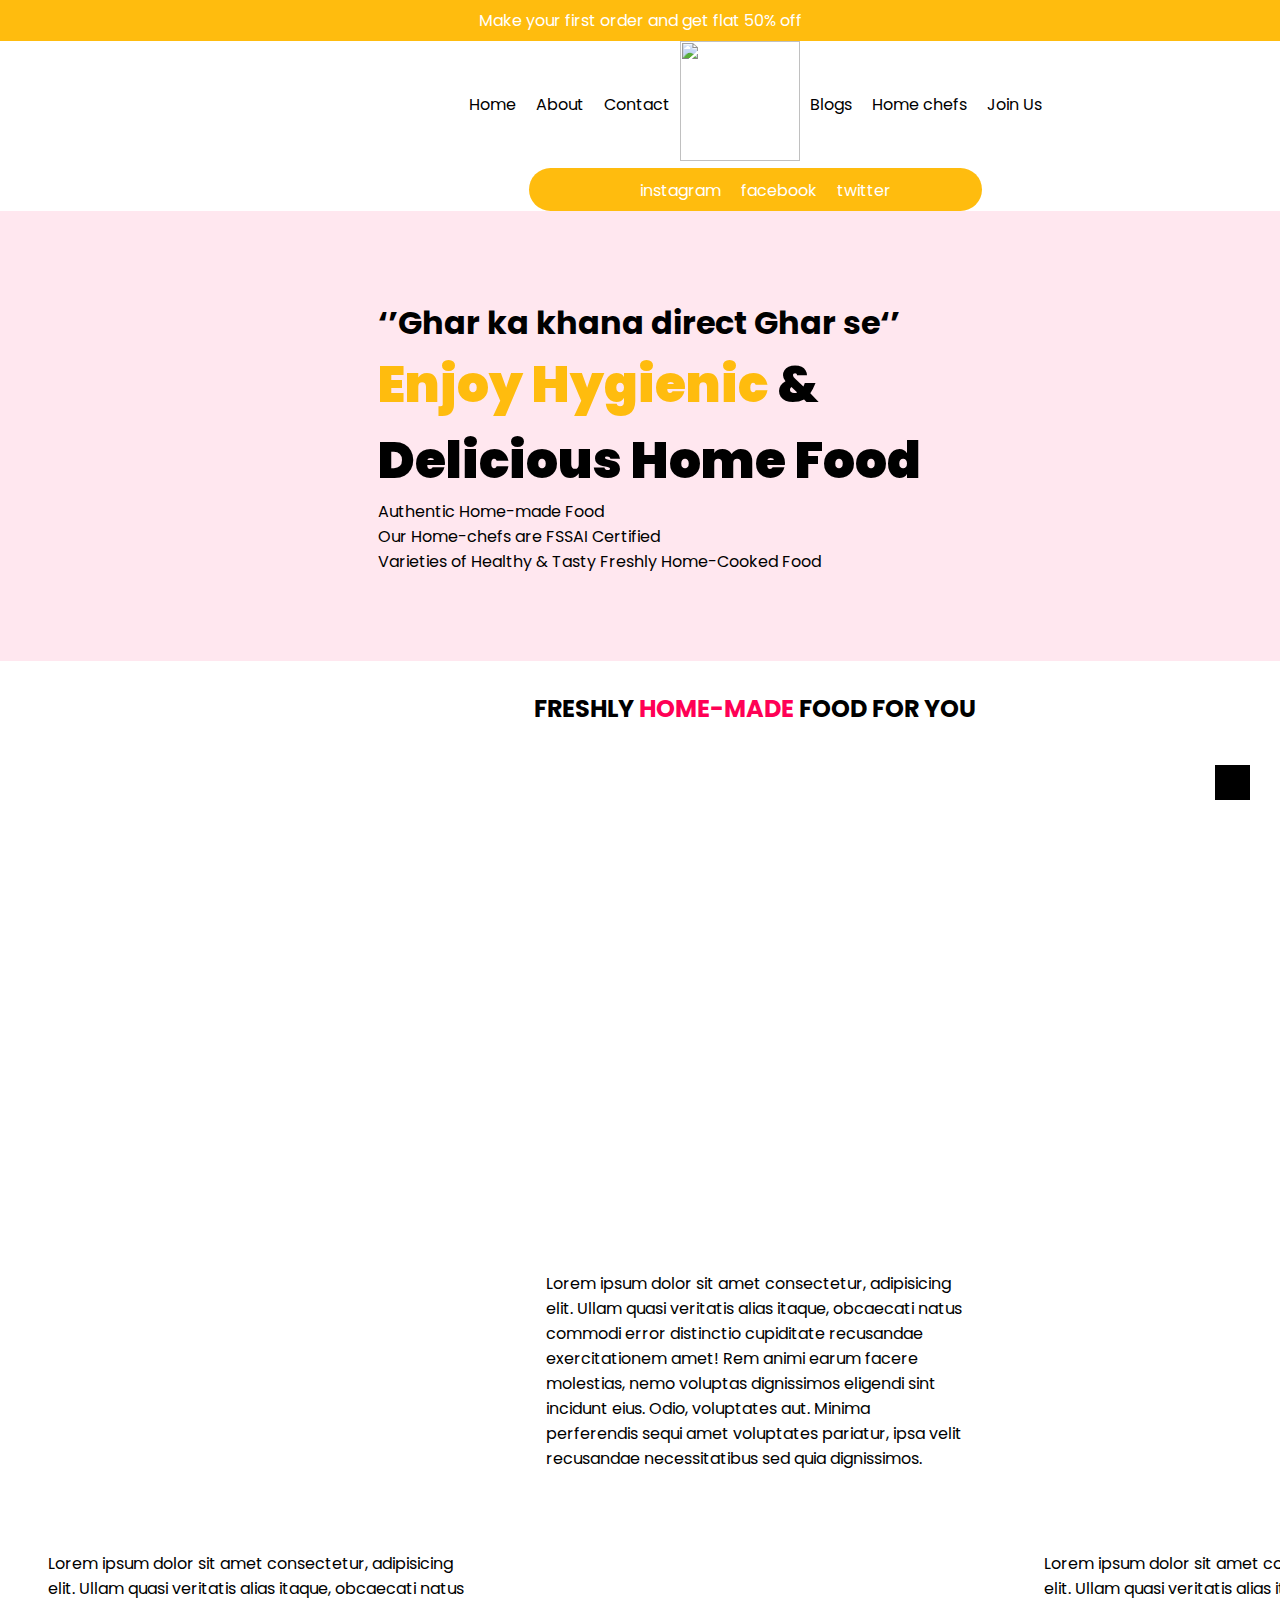
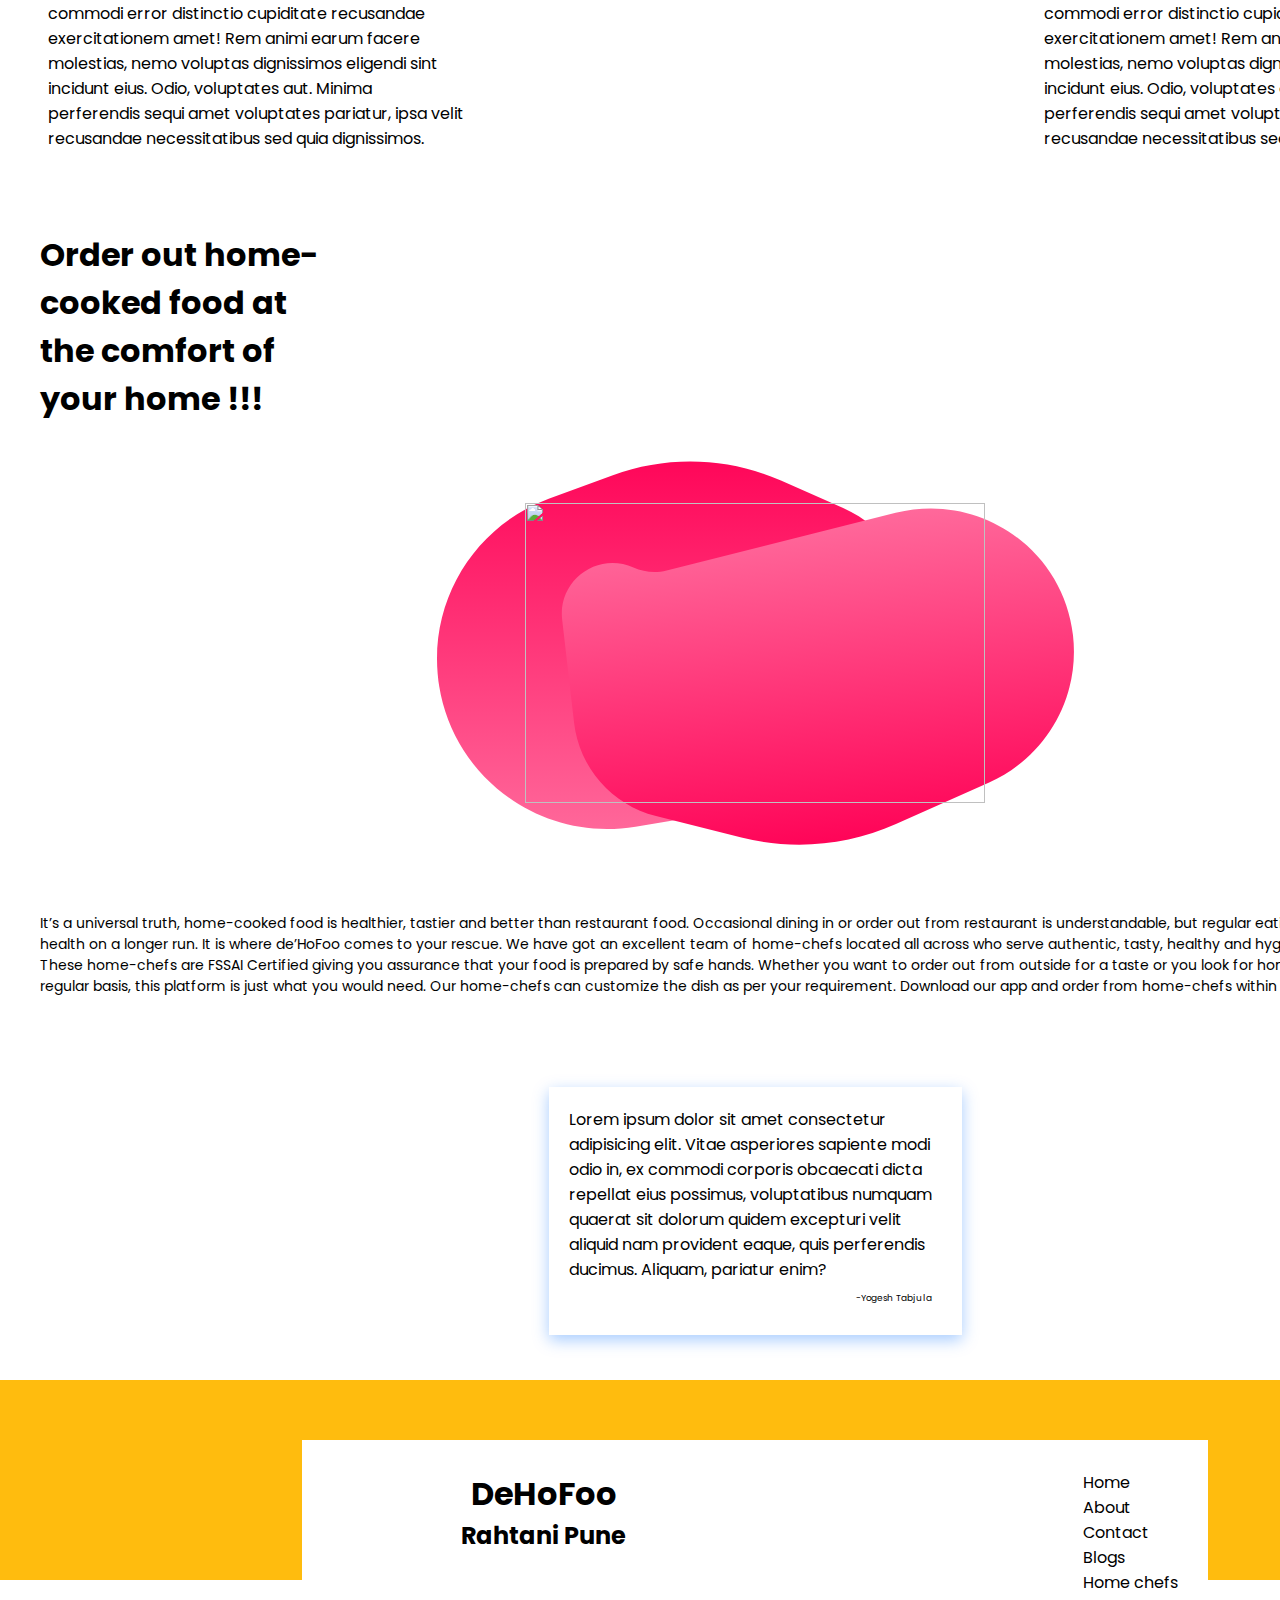
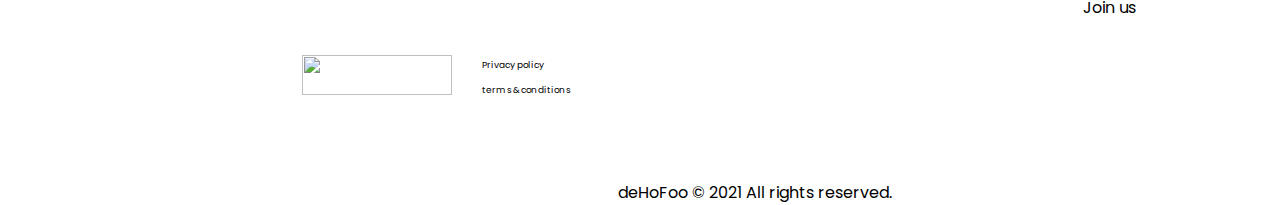
==== commit 70bfc445: "box" ====
--- a/index.html
+++ b/index.html
@@ -93,6 +93,7 @@
 					<div class="info-para-head">
 						<h3>Ghar ka khana direct Ghar se</h3>
 					</div>
+					
 
 					<div class="site-info">
 						<p>Food prepared in restaurants is not as authentic as they may claim. Except for a few high-end
@@ -138,7 +139,7 @@
 			<div class="content">
 				<div class="box" data-aos="fade-in" data-aos-id="super-duper">
 
-					<img src="images/authentic.png" alt="">
+					<img src="images/auth.png" alt="">
 					<h4>Authentic </h4>
 					<h6>Home made food</h6>
 					<p>Food prepared in restaurants is not as authentic as they may claim. Except for a few high-end
@@ -254,7 +255,7 @@
 						ex commodi corporis obcaecati dicta repellat eius possimus, voluptatibus numquam quaerat sit
 						dolorum quidem excepturi velit aliquid nam provident eaque, quis perferendis ducimus. Aliquam,
 						pariatur enim?</p>
-					<p>-sukansh pendor</p>
+					<p>-Yogesh Tabjula</p>
 				</div>
 
 			</div>
@@ -276,7 +277,7 @@
 						ex commodi corporis obcaecati dicta repellat eius possimus, voluptatibus numquam quaerat sit
 						dolorum quidem excepturi velit aliquid nam provident eaque, quis perferendis ducimus. Aliquam,
 						pariatur enim?</p>
-					<p>-sukansh pendor</p>
+					<p>-Yogesh tabjula</p>
 				</div>
 
 			</div>
--- a/style.css
+++ b/style.css
@@ -20,7 +20,6 @@
   width: 100%;
   height: 100vh;
   display: flex;
-
 }
 
 .drop-boxes .box-1 {
@@ -149,8 +148,10 @@
   right: 5%;
   display: none;
   color: black;
-  background-color: rgb(0, 140, 255);
+  background-color: rgb(255, 174, 0);
   padding: 2px 8px;
+  border-radius: 4px;
+  z-index: 800;
 }
 
 .up-scroll {
@@ -181,7 +182,7 @@
   justify-content: center;
   align-items: center;
   padding: 8px;
-  background-color: #FFBC0E;
+  background-color: #ffbc0e;
   color: white;
 }
 
@@ -207,7 +208,7 @@
   margin: auto;
   padding: 8px;
   border-radius: 25px;
-  background-color: #FFBC0E;
+  background-color: #ffbc0e;
   width: 30%;
   display: flex;
   justify-content: center;
@@ -259,7 +260,7 @@
 }
 
 .homepage .info h1:nth-of-type(2) span {
-  color: #FFBC0E;
+  color: #ffbc0e;
 }
 
 .homepage .info .info-para-head {
@@ -301,7 +302,7 @@
   list-style-type: none;
 }
 
-.homepage .content .social-homepage .content li i{
+.homepage .content .social-homepage .content li i {
   margin-right: 5px;
 }
 
@@ -374,7 +375,7 @@
 }
 
 .box img {
-  width: 150px;
+  width: 100px;
   height: 100px;
 }
 
@@ -625,7 +626,7 @@
   justify-content: center;
   align-items: center;
   flex-direction: column;
-  background-image: linear-gradient(180deg, #FFBC0E 50%, white 50%);
+  background-image: linear-gradient(180deg, #ffbc0e 50%, white 50%);
   color: rgb(0, 0, 0);
 }
 
@@ -698,17 +699,12 @@
 @media only screen and (min-device-width: 320px) and (max-device-width: 480px) {
   .banner {
     font-size: 12px;
-    background-image: linear-gradient(120deg,orange 50%,white 50%);
+    background-image: linear-gradient(120deg, orange 50%, white 50%);
     color: black;
-    
-    
-    
-    
-    
-  }
-
-  .three-cards{
-    background-color:rgb(255, 255, 255) ;
+  }
+
+  .three-cards {
+    background-image: ;
   }
 
   .homepage .content .social-homepage {
@@ -724,14 +720,17 @@
     color: rgb(255, 255, 255);
   }
 
-  .homepage .content .social-homepage .content a{
+  .homepage .content .social-homepage .content a {
     font-size: 11px;
     color: black;
     font-weight: bold;
   }
   .homepage {
     /* background-image: url("data:image/svg+xml,%3Csvg width='360' height='860' viewBox='0 0 360 860' fill='none' xmlns='http://www.w3.org/2000/svg'%3E%3Crect width='360' height='860' fill='white'/%3E%3Cpath d='M479.558 48.6896L200.334 -137L-276 579.27L3.22413 764.96C3.22413 764.96 217.998 646.145 309.998 496.145C401.998 346.145 479.558 48.6896 479.558 48.6896Z' fill='%23FFBC0E'/%3E%3Cpath d='M435.7 48.8401L110.233 -167.602L-364.241 545.871L-38.7733 762.313C-38.7733 762.313 104 481 82 328C60 175 435.7 48.8401 435.7 48.8401Z' fill='%23C00040'/%3E%3C/svg%3E%0A"); */
-    background-image: linear-gradient(rgba(0, 0, 0, 0.2) 30%, rgb(255, 255, 255) 70%),
+    background-image: linear-gradient(
+        rgba(0, 0, 0, 0.2) 40%,
+        rgb(255, 255, 255) 60%
+      ),
       url("https://expertphotography.b-cdn.net/wp-content/uploads/2020/06/diy-food-background.jpg");
     /* background-size: 100% 100%; */
     height: 100vh;
@@ -767,8 +766,12 @@
 
   .homepage .info h1:nth-of-type(2) {
     margin: 5px 0px;
-    background-image:linear-gradient(120deg,white,lightyellow);
+    background-image: linear-gradient(120deg, white, lightyellow);
     background-size: 100% 100%;
+    box-shadow: 0 4px 30px rgba(0, 0, 0, 0.1);
+    backdrop-filter: blur(5px);
+    -webkit-backdrop-filter: blur(5px);
+    border: 1px solid rgba(255, 255, 255, 0.3);
     padding: 20px;
     font-size: 30px;
     width: 100%;
@@ -930,6 +933,8 @@
     font-size: 13px;
     padding: 8px;
   }
+
+  
 }
 
 /* Smartphones (landscape) ----------- */
@@ -951,7 +956,7 @@
     width: 100%;
   }
 
-  .homepage .content h1:nth-of-type(2){
+  .homepage .content h1:nth-of-type(2) {
     font-size: 20px;
   }
 
@@ -967,50 +972,59 @@
     display: none;
   }
 
-  .three-cards .content{
+  .three-cards .content {
     height: 100%;
   }
 
-  .three-cards .content .box{
+  .three-cards .content .box {
     margin: 10px;
   }
 
-  .photos-content .first-row{
+  .photos-content .first-row {
     height: 300px;
     font-size: 10px;
   }
 
-  .photos-content .first-row img{
+  .photos-content .first-row img {
     height: 300px;
   }
 
-  .mySlides{
+  .mySlides {
     width: 50%;
     height: 400px;
   }
 
-  .up-scroll{
-    right: 10%;
-  }
-
-  .menu-bar{
+  .up-scroll {
+    display: none;
+  }
+
+  .menu-bar {
     display: block;
   }
 
-  .footer h1,h2{
+  .footer h1,
+  h2 {
     font-size: 18px;
   }
 
-  .footer img{
+  .footer img {
     width: 100px;
     height: 27px;
   }
 
-  .footer a{
+  .footer a {
     font-size: 11px;
   }
 
-  .app-section svg{
+  .app-section {
+    background-image: linear-gradient(
+      rgba(255, 255, 255, 0.26),
+      rgba(255, 251, 0, 0.37)
+    );
+    border-radius: 30% 70% 70% 30% / 30% 30% 70% 70%;
+  }
+
+  .app-section svg {
     display: none;
   }
 }
